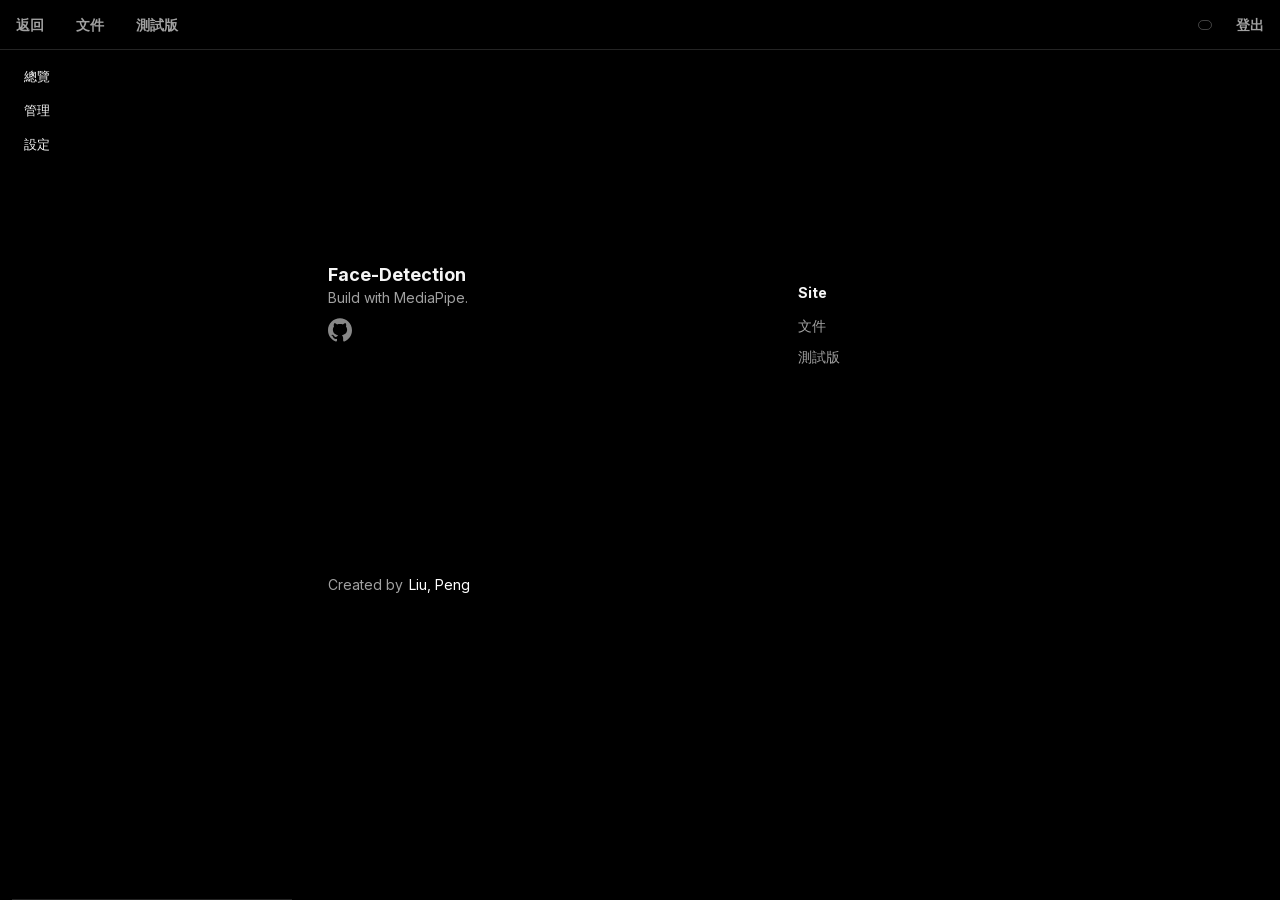
==== templates/dashboard.html @ b5e737dc "update" ====
<!doctype html>
<html lang="zh-TW">
  <head>
    <meta charset="UTF-8" />
    <meta name="viewport" content="width=device-width, initial-scale=1.0" />
    <title>後台</title>

    <link rel="stylesheet" href="/assets/css/global.css" />
    <link rel="stylesheet" href="/assets/css/dashboard.css" />

    <link
      rel="preload"
      href="/assets/font/InterVariable.woff2"
      as="font"
      type="font/woff2"
      crossorigin="anonymous"
    />
    <link
      rel="preload"
      href="/assets/font/Consolas.woff2"
      as="font"
      type="font/woff2"
      crossorigin="anonymous"
    />

    <script src="/assets/js/ds-table/table.js" defer></script>
    <script src="/assets/js/ui/dashboard-page-switch.js" defer></script>
    <script src="/assets/js/ui/manage-users.js" defer></script>
  </head>

  <body class="dashboard-loading">
    <nav class="app-nav">
      <div class="dash-nav-inner">
        <div class="nav-lft">
          <a class="nav-link-a user-select-none cursor-pointer" href="/index"
            >返回</a
          >
          <a
            class="nav-link-a user-select-none cursor-pointer"
            href="/docs?doc=intro"
            >文件</a
          >
          <a class="nav-link-a user-select-none cursor-pointer" href="/demo"
            >測試版</a
          >
        </div>
        <div class="nav-rgt">
          <span
            id="access-identity"
            class="access-identity user-select-none"
          ></span>
          <a
            id="btn-logout"
            class="nav-link-a cursor-pointer user-select-none"
            href="/logout"
          >
            登出
          </a>
        </div>
      </div>
    </nav>

    <main class="app">
      <div class="dash-content">
        <div class="dash-sidebar">
          <div class="dash-bookmark">
            <a
              href="/dashboard/overview"
              class="user-select-none active"
              dash-page="overview"
              >總覽</a
            >
            <a
              href="/dashboard/manage"
              class="user-select-none"
              dash-page="manage"
              >管理</a
            >
            <a
              href="/dashboard/settings"
              class="user-select-none"
              dash-page="settings"
              >設定</a
            >
          </div>
        </div>
        <div class="dash-rgt">
          <div class="dash-top">
            <section class="dash-main" dash-page="overview">
              <div class="dash-header">
                <h1 class="dash-title">後台</h1>
                <div class="hint">
                  *給彭：左邊管理可以加要管理的員工，每個員工都有事件紀錄。
                </div>
                <div class="hint">*給彭：記得程式碼不要加表情符號。</div>
                <div class="hint">
                  *測試版的校正功能會因為沒閉眼或闔嘴而得不到校正值。
                </div>
              </div>

              <div class="stat-cards">
                <div class="stat-card">
                  <div class="stat-label">視窗內警告次數</div>
                  <div class="stat-value" id="stat-window-count">—</div>
                  <div class="stat-sub" id="stat-window-threshold"></div>
                </div>
                <div class="stat-card" id="escalation-card">
                  <div class="stat-label">升級通報狀態</div>
                  <div class="stat-value" id="stat-escalated">—</div>
                  <div class="stat-sub" id="stat-escalated-sub"></div>
                </div>
                <div class="stat-card">
                  <div class="stat-label">顯示筆數</div>
                  <div class="stat-value" id="stat-total-db">—</div>
                  <div class="stat-sub">
                    最多保留 <span id="stat-max-records">1000</span> 筆
                  </div>
                </div>
                <div class="stat-card">
                  <div class="stat-label">資料保留天數</div>
                  <div class="stat-value" id="stat-retention">7 天</div>
                  <div class="stat-sub">超過自動刪除</div>
                </div>
              </div>

              <div class="action-bar">
                <button id="btn-reset" class="dash-btn dash-btn-warning">
                  重置警報
                </button>
              </div>

              <div id="action-msg" class="hidden"></div>

              <div class="table-panel">
                <div class="table-panel-header">
                  <span class="table-panel-title">近期警告事件</span>
                  <div class="limit-select-wrap">
                    <select
                      id="limit-select"
                      class="limit-select user-select-none"
                    >
                      <option value="25">顯示 25 筆</option>
                      <option value="50" selected>顯示 50 筆</option>
                    </select>
                    <svg
                      class="limit-chevron"
                      width="100%"
                      height="100%"
                      viewBox="0 0 24 24"
                      fill="none"
                      xmlns="http://www.w3.org/2000/svg"
                      aria-hidden="true"
                    >
                      <path
                        d="M18 15L12 9L6 15"
                        stroke="white"
                        stroke-width="2"
                        stroke-linecap="round"
                        stroke-linejoin="round"
                      />
                    </svg>
                  </div>
                </div>

                <div class="table-wrapper">
                  <table class="alert-table">
                    <thead>
                      <tr>
                        <th class="alert-time">時間</th>
                        <th class="alert-user-id">userID</th>
                        <th class="alert-reason">原因</th>
                        <th class="alert-score">疲勞分數</th>
                        <th class="alert-window-count">視窗計數</th>
                        <th class="alert-escalated">通報</th>
                      </tr>
                    </thead>
                    <tbody id="alert-tbody">
                      <tr>
                        <td colspan="6" class="table-empty">載入中…</td>
                      </tr>
                    </tbody>
                  </table>
                </div>
              </div>
            </section>
            <section class="dash-main" dash-page="manage" hidden>
              <div class="dash-header">
                <h1 class="dash-title">員工管理</h1>
              </div>

              <div class="manage-stat">
                <div class="manage-stat-i user-select-none">
                  <div class="manage-i-ico">
                    <svg
                      width="100%"
                      height="100%"
                      viewBox="0 0 24 24"
                      fill="none"
                      xmlns="http://www.w3.org/2000/svg"
                    >
                      <path
                        d="M22 21V19C22 17.1362 20.7252 15.5701 19 15.126M15.5 3.29076C16.9659 3.88415 18 5.32131 18 7C18 8.67869 16.9659 10.1159 15.5 10.7092M17 21C17 19.1362 17 18.2044 16.6955 17.4693C16.2895 16.4892 15.5108 15.7105 14.5307 15.3045C13.7956 15 12.8638 15 11 15H8C6.13623 15 5.20435 15 4.46927 15.3045C3.48915 15.7105 2.71046 16.4892 2.30448 17.4693C2 18.2044 2 19.1362 2 21M13.5 7C13.5 9.20914 11.7091 11 9.5 11C7.29086 11 5.5 9.20914 5.5 7C5.5 4.79086 7.29086 3 9.5 3C11.7091 3 13.5 4.79086 13.5 7Z"
                        stroke="#ffffff"
                        stroke-width="2"
                        stroke-linecap="round"
                        stroke-linejoin="round"
                      />
                    </svg>
                  </div>
                  <div class="manage-i-detail">
                    <span class="manage-i-key">員工總數</span>
                    <span class="manage-i-value" id="manage-total">0</span>
                  </div>
                </div>
                <div class="manage-stat-i user-select-none">
                  <div class="manage-i-ico">
                    <svg
                      xmlns="http://www.w3.org/2000/svg"
                      viewBox="0 0 24 24"
                      width="100%"
                      height="100%"
                      fill="none"
                      stroke="#ffffff"
                      stroke-width="2"
                      stroke-linecap="round"
                      stroke-linejoin="round"
                    >
                      <rect x="3" y="3" width="18" height="18" rx="4" ry="4" />
                      <path d="M7 14.5l3.5-3.5 3 3 3.5-4" />
                    </svg>
                  </div>
                  <div class="manage-i-detail">
                    <span class="manage-i-key">檢測中</span>
                    <span class="manage-i-value" id="manage-on-detec">0</span>
                  </div>
                </div>
                <div class="manage-stat-i user-select-none">
                  <div class="manage-i-ico">
                    <svg
                      xmlns="http://www.w3.org/2000/svg"
                      viewBox="0 0 24 24"
                      width="100%"
                      height="100%"
                      fill="none"
                      stroke="#ffffff"
                      stroke-width="2"
                      stroke-linecap="round"
                      stroke-linejoin="round"
                    >
                      <circle cx="12" cy="12" r="9" />
                      <line x1="10" y1="9.5" x2="10" y2="14.5" />
                      <line x1="14" y1="9.5" x2="14" y2="14.5" />
                    </svg>
                  </div>
                  <div class="manage-i-detail">
                    <span class="manage-i-key">未啟用</span>
                    <span class="manage-i-value" id="manage-not-detec">0</span>
                  </div>
                </div>
              </div>

              <div class="dash-manage-board">
                <div class="manage-board-header user-select-none">
                  <input
                    type="text"
                    id="search-user"
                    class="search-user"
                    placeholder="搜尋員工名稱或 ID"
                  />
                  <button
                    class="user-select-none cursor-pointer"
                    id="manage-add-employee"
                  >
                    <svg
                      width="100%"
                      height="100%"
                      viewBox="0 0 24 24"
                      fill="none"
                      xmlns="http://www.w3.org/2000/svg"
                    >
                      <path
                        d="M12 5V19M5 12H19"
                        stroke="#ffffff"
                        stroke-width="2"
                        stroke-linecap="round"
                        stroke-linejoin="round"
                      />
                    </svg>
                  </button>
                </div>
                <div class="manage-viewer" id="manage-viewer">
                  <div class="table-wrapper">
                    <table class="manage-user-table" id="manage-user-table">
                      <thead>
                        <tr>
                          <th class="manage-user-id">ID</th>
                          <th class="manage-username">帳號</th>
                          <th class="manage-display-name">姓名</th>
                          <th class="manage-role">身分</th>
                          <th class="manage-manager">主管</th>
                          <th class="manage-created-at">建立時間</th>
                          <th class="manage-actions">操作</th>
                        </tr>
                      </thead>
                      <tbody id="manage-user-tbody">
                        <tr>
                          <td colspan="7" class="table-empty">載入中...</td>
                        </tr>
                      </tbody>
                    </table>
                  </div>
                </div>
              </div>
            </section>
            <section class="dash-main" dash-page="settings" hidden>
              <div class="dash-header">
                <h1 class="dash-title">設定</h1>
              </div>

              <div class="settings-control-content">
                <div class="setting-h">
                  <label for="setting-profile">基本資料</label>
                  <div class="sec-setting" data-setting="profile">
                    <div class="sec-setting-lft">
                      <span>帳號資訊</span>
                    </div>
                    <div class="sec-setting-rgt"></div>
                  </div>
                </div>
                <div class="setting-h">
                  <label for="setting-api">串接</label>
                  <div class="sec-setting" data-setting="api">
                    <div class="sec-setting-lft">
                      <span>Line API</span>
                    </div>
                    <div class="sec-setting-rgt">
                      <button class="status-badge inactive">未連接</button>
                      <button class="edit-setting-btn cursor-pointer">
                        <svg
                          width="100%"
                          height="100%"
                          viewBox="0 0 24 24"
                          fill="none"
                          xmlns="http://www.w3.org/2000/svg"
                        >
                          <path
                            d="M2.5 21.4998L8.04927 19.3655C8.40421 19.229 8.58168 19.1607 8.74772 19.0716C8.8952 18.9924 9.0358 18.901 9.16804 18.7984C9.31692 18.6829 9.45137 18.5484 9.72028 18.2795L21 6.99982C22.1046 5.89525 22.1046 4.10438 21 2.99981C19.8955 1.89525 18.1046 1.89524 17 2.99981L5.72028 14.2795C5.45138 14.5484 5.31692 14.6829 5.20139 14.8318C5.09877 14.964 5.0074 15.1046 4.92823 15.2521C4.83911 15.4181 4.77085 15.5956 4.63433 15.9506L2.5 21.4998ZM2.5 21.4998L4.55812 16.1488C4.7054 15.7659 4.77903 15.5744 4.90534 15.4867C5.01572 15.4101 5.1523 15.3811 5.2843 15.4063C5.43533 15.4351 5.58038 15.5802 5.87048 15.8703L8.12957 18.1294C8.41967 18.4195 8.56472 18.5645 8.59356 18.7155C8.61877 18.8475 8.58979 18.9841 8.51314 19.0945C8.42545 19.2208 8.23399 19.2944 7.85107 19.4417L2.5 21.4998Z"
                            stroke="#ffffff"
                            stroke-width="2"
                            stroke-linecap="round"
                            stroke-linejoin="round"
                          />
                        </svg>
                      </button>
                    </div>
                  </div>
                </div>
                <div class="setting-h">
                  <label for="setting-api">通知</label>
                  <div class="sec-setting" data-setting="notify-web">
                    <div class="sec-setting-lft">
                      <span>網頁</span>
                    </div>
                    <div class="sec-setting-rgt">
                      <label class="setting-switch" data-setting="notify-web">
                        <input type="checkbox" id="notify-web-toggle" />
                        <span class="switch-slider"></span>
                      </label>
                    </div>
                  </div>
                  <div class="sec-setting" data-setting="notify-line">
                    <div class="sec-setting-lft">
                      <span>Line</span>
                    </div>
                    <div class="sec-setting-rgt">
                      <button class="status-badge inactive">未連接</button>
                    </div>
                  </div>
                </div>
              </div>
            </section>
          </div>

          <div class="dash-btm">
            <div class="app-footer user-select-none">
              <div class="footer-top">
                <div class="footer-brand">
                  <div class="footer-app-name">
                    <span>Face-Detection</span>
                    <p>Build with MediaPipe.</p>
                  </div>

                  <div class="github_repo_link">
                    <a
                      href="https://github.com/Graduation-Topic/face-detec-co-work/"
                      target="_blank"
                      rel="noopener noreferrer"
                      aria-label="GitHub Repository"
                    >
                      <svg
                        width="24"
                        height="24"
                        viewBox="0 0 98 96"
                        fill="none"
                        xmlns="http://www.w3.org/2000/svg"
                      >
                        <path
                          d="M41.4395 69.3848C28.8066 67.8535 19.9062 58.7617 19.9062 46.9902C19.9062 42.2051 21.6289 37.0371 24.5 33.5918C23.2559 30.4336 23.4473 23.7344 24.8828 20.959C28.7109 20.4805 33.8789 22.4902 36.9414 25.2656C40.5781 24.1172 44.4062 23.543 49.0957 23.543C53.7852 23.543 57.6133 24.1172 61.0586 25.1699C64.0254 22.4902 69.2891 20.4805 73.1172 20.959C74.457 23.543 74.6484 30.2422 73.4043 33.4961C76.4668 37.1328 78.0937 42.0137 78.0937 46.9902C78.0937 58.7617 69.1934 67.6621 56.3691 69.2891C59.623 71.3945 61.8242 75.9883 61.8242 81.252L61.8242 91.2051C61.8242 94.0762 64.2168 95.7031 67.0879 94.5547C84.4102 87.9512 98 70.6289 98 49.1914C98 22.1074 75.9883 6.69539e-07 48.9043 4.309e-07C21.8203 1.92261e-07 -1.9479e-07 22.1074 -4.3343e-07 49.1914C-6.20631e-07 70.4375 13.4941 88.0469 31.6777 94.6504C34.2617 95.6074 36.75 93.8848 36.75 91.3008L36.75 83.6445C35.4102 84.2188 33.6875 84.6016 32.1562 84.6016C25.8398 84.6016 22.1074 81.1563 19.4277 74.7441C18.375 72.1602 17.2266 70.6289 15.0254 70.3418C13.877 70.2461 13.4941 69.7676 13.4941 69.1934C13.4941 68.0449 15.4082 67.1836 17.3223 67.1836C20.0977 67.1836 22.4902 68.9063 24.9785 72.4473C26.8926 75.2227 28.9023 76.4668 31.2949 76.4668C33.6875 76.4668 35.2187 75.6055 37.4199 73.4043C39.0469 71.7773 40.291 70.3418 41.4395 69.3848Z"
                        />
                      </svg>
                    </a>
                  </div>
                </div>

                <div class="footer-site">
                  <span>Site</span>
                  <div class="footer-site-links">
                    <a href="/docs?doc=intro">文件</a>
                    <a href="/demo">測試版</a>
                  </div>
                </div>
              </div>
              <div class="footer-text">
                <p class="footer-created">Created by</p>
                <p class="footer-name">Liu, Peng</p>
              </div>
            </div>
          </div>
        </div>
      </div>
    </main>

    <div id="add-user-modal" class="dash-modal hidden">
      <div class="dash-modal-backdrop" id="modal-backdrop"></div>
      <div class="dash-modal-box">
        <div class="dash-modal-header">
          <h2 class="dash-modal-title">新增員工帳號</h2>
          <button
            type="button"
            id="btn-close-modal"
            class="btn-close-modal cursor-pointer"
            aria-label="關閉"
          >
            <svg
              viewBox="0 0 24 24"
              width="14"
              height="14"
              fill="none"
              xmlns="http://www.w3.org/2000/svg"
            >
              <path
                d="m20.28 4.78-1.06-1.06L12 10.94 4.78 3.72 3.72 4.78 10.94 12l-7.22 7.22 1.06 1.06L12 13.06l7.22 7.22 1.06-1.06L13.06 12l7.22-7.22Z"
                fill="#ffffff"
              />
            </svg>
          </button>
        </div>
        <form id="add-user-form" autocomplete="off">
          <div class="modal-form-group">
            <label for="inp-new-username">帳號*</label>
            <input
              type="text"
              id="inp-new-username"
              autocomplete="username"
              required
              placeholder="帳號"
            />
          </div>
          <div class="modal-form-group">
            <label for="inp-new-name">名稱*</label>
            <input type="text" id="inp-new-name" required placeholder="名稱" />
          </div>
          <div class="modal-form-group">
            <label for="inp-new-password">密碼*</label>
            <input
              type="password"
              id="inp-new-password"
              autocomplete="new-password"
              required
              placeholder="至少 4 位數"
            />
          </div>
          <div class="modal-form-group" id="group-new-role">
            <label for="select-new-role">身分*</label>
            <div class="modal-select-wrap">
              <select id="select-new-role">
                <option value="driver" selected>駕駛</option>
                <option value="admin">管理員</option>
              </select>
              <svg
                class="modal-select-chevron"
                width="100%"
                height="100%"
                viewBox="0 0 24 24"
                fill="none"
                xmlns="http://www.w3.org/2000/svg"
                aria-hidden="true"
              >
                <path
                  d="M18 15L12 9L6 15"
                  stroke="white"
                  stroke-width="2"
                  stroke-linecap="round"
                  stroke-linejoin="round"
                />
              </svg>
            </div>
          </div>
          <div class="modal-form-group" id="group-new-manager">
            <label for="select-new-manager">所屬主管</label>
            <div class="modal-select-wrap">
              <select id="select-new-manager">
                <option value="">無</option>
              </select>
              <svg
                class="modal-select-chevron"
                width="100%"
                height="100%"
                viewBox="0 0 24 24"
                fill="none"
                xmlns="http://www.w3.org/2000/svg"
                aria-hidden="true"
              >
                <path
                  d="M18 15L12 9L6 15"
                  stroke="white"
                  stroke-width="2"
                  stroke-linecap="round"
                  stroke-linejoin="round"
                />
              </svg>
            </div>
          </div>
          <div id="add-user-error" class="dash-msg dash-msg-error hidden"></div>
          <div class="dash-modal-footer">
            <button
              type="button"
              id="btn-cancel-modal"
              class="btn-modal-cancel cursor-pointer"
            >
              取消
            </button>
            <button
              type="submit"
              id="btn-submit-modal"
              class="btn-modal-submit cursor-pointer"
            >
              建立
            </button>
          </div>
        </form>
      </div>
    </div>
  </body>
</html>
---- assets/css/global.css ----
@font-face {
  font-family: "InterVariable";
  src: url("/assets/font/InterVariable.woff2") format("woff2");
  font-display: swap;
}

@font-face {
  font-family: "Consolas";
  src: url("/assets/font/Consolas.woff2") format("woff2");
  font-display: swap;
}

* {
  margin: 0;
  padding: 0;
  box-sizing: border-box;
}

:root {
  --nav-height: 50px;

  /* Fonts */
  --font-inter: "InterVariable";
  --font-mono: "Consolas";

  /* Surfaces */
  --color-bg: #000000;
  --color-surface: #121212;
  --color-surface-raised: #242424;
  --color-surface-hover: #1c1c1c;

  /* Borders */
  --color-border: rgba(255, 255, 255, 0.14);
  --color-border-hover: rgba(255, 255, 255, 0.25);
  --color-border-strong: #454545;
  --color-border-focus: #606060;

  /* Text */
  --color-text-primary: #f5f5f5;
  --color-text-secondary: #a1a1a1;
  --color-text-muted: #707070;

  /* Buttons */
  --color-button-bg: #303030;
  --color-button-bg-hover: #383838;
  --color-button-bg-hover-2: rgba(255, 255, 255, 0.2);
  --color-button-bg-active: #282828;

  /* Status */
  --color-accent: #007aff;
  --color-accent-hover: #1685ff;
  --color-danger: #ff4d4d;
  --color-warning: #ffb84d;
  --color-success: #4cd964;

  --color-overlay: rgba(0, 0, 0, 0.6);

  --button-border-radius-6px: 6px;
  --button-border-radius-9px: 9px;
}

/* =========================================
   Utilities
   ========================================= */

.hidden {
  display: none !important;
}

.user-select-none {
  user-select: none;
}

.hover-off {
  background-color: transparent;
}

.hover-accent {
  background-color: var(--color-accent);
}

.cursor-pointer {
  cursor: pointer;
}

/* [提示] 需要修改或備註 */
.hint {
  font-family: var(--font-mono);
  font-size: 12px;
  color: #d4c97a;
  opacity: 0.9;
}

body {
  display: flex;
  width: 100%;
  height: auto;
  justify-content: center;
  flex-direction: column;
  background-color: var(--color-bg);
  overflow-x: hidden;
}

.app {
  display: flex;
  width: 100%;
  height: auto;
  flex-direction: column;
  align-items: center;
  margin: 0 auto;
  padding-left: 12px;
}

.top-content {
  display: flex;
  width: 100%;
  max-width: 1200px;
  height: auto;
  justify-content: center;
  gap: 16px;
  margin-top: 16px;
}

.app-nav {
  display: flex;
  width: 100%;
  height: var(--nav-height);
  flex-shrink: 0;
  justify-content: space-between;
  align-items: center;
  position: sticky;
  top: 0;
  z-index: 999;
  background-color: #000;
  white-space: nowrap;
  backdrop-filter: blur(24px);
  border-bottom: 1px solid var(--color-border);
  gap: 24px;
  padding: 0 16px;
}

.app-nav-inner {
  display: flex;
  width: 100%;
  max-width: 1200px;
  height: 100%;
  margin: 0 auto;
}

.nav-lft {
  display: flex;
  flex: 1;
  justify-content: start;
  align-items: center;
  gap: 32px;
}

.nav-rgt {
  display: flex;
  flex: 1;
  justify-content: end;
  align-items: center;
  gap: 24px;
}

.nav-link-a {
  text-decoration: none;
  color: var(--color-text-secondary);
  font-family: var(--font-inter);
  line-height: 1;
  font-weight: bold;
  font-size: 14px;
  transition: color 0.25s ease;
}

.nav-link-a:hover {
  color: #fff;
}

.access-identity {
  display: flex;
  width: auto;
  height: auto;
  justify-content: center;
  align-items: center;
  text-align: center;
  padding: 4px 6px;
  font-family: var(--font-inter);
  font-size: 12px;
  color: var(--color-text-secondary);
  border: 1px solid var(--color-border-hover);
  border-radius: 999px;
  line-height: 1;
}

/* =========================================
   Footer
   ========================================= */

.app-footer {
  display: flex;
  width: 100%;
  max-width: 1200px;
  height: auto;
  flex-direction: column;
  justify-content: center;
  margin: 100px 0 24px;
  gap: 12px;
}

.footer-top {
  display: flex;
  width: 100%;
  height: 300px;
  flex-direction: row;
}

.footer-brand {
  flex: 1;
  display: flex;
  width: 50%;
  height: 100%;
  flex-direction: column;
  gap: 12px;
}

.footer-app-name {
  display: flex;
  width: auto;
  height: auto;
  justify-content: start;
  flex-direction: column;
  gap: 4px;
}

.footer-app-name span {
  display: flex;
  width: auto;
  height: auto;
  font-family: var(--font-inter);
  font-size: 18px;
  font-weight: bold;
  color: var(--color-text-primary);
}

.footer-app-name p {
  display: flex;
  width: auto;
  height: auto;
  font-family: var(--font-inter);
  font-size: 14px;
  color: var(--color-text-secondary);
}

.github_repo_link {
  display: flex;
  width: auto;
  height: auto;
  justify-content: start;
}

.github_repo_link a {
  display: inline-flex;
  align-items: center;
  justify-content: center;
  color: #888;
  transition: color 0.25s ease;
}

.github_repo_link a:hover {
  color: #fff;
}

.github_repo_link svg {
  width: 24px;
  height: 24px;
}

.github_repo_link svg path {
  fill: currentColor;
}

.footer-site {
  flex: 1;
  display: flex;
  width: 50%;
  height: 100%;
  flex-direction: column;
  gap: 16px;
  padding: 20px 0;
}

.footer-site span {
  display: flex;
  width: 100%;
  height: auto;
  font-family: var(--font-inter);
  font-weight: bold;
  font-size: 14px;
  color: var(--color-text-primary);
}

.footer-site-links {
  display: flex;
  width: 100%;
  height: auto;
  flex-direction: column;
  gap: 12px;
}

.footer-site-links a {
  width: auto;
  height: auto;
  font-family: var(--font-inter);
  font-size: 14px;
  color: var(--color-text-secondary);
  text-decoration: none;
  transition: color 0.25s ease;
}

.footer-site-links a:hover {
  color: #fff;
}

.footer-text {
  display: flex;
  width: 100%;
  height: auto;
  justify-content: start;
  flex-direction: row;
  gap: 6px;
}

.footer-text p {
  display: flex;
  width: auto;
  height: auto;
  gap: 8px;
  font-family: var(--font-inter);
  font-size: 14px;
}

.footer-created {
  color: var(--color-text-secondary);
}

.footer-name {
  color: #fff;
}

@media (max-width: 1200px) {
  .app {
    gap: 8px;
    padding: 0 12px;
  }

  .top-content {
    width: 100%;
    flex-direction: column;
    gap: 0;
  }
}

@media (max-width: 700px) {
  .app {
    display: flex;
    width: 100%;
    max-width: 100%;
    white-space: normal;
  }

  .top-content {
    display: flex;
    width: 100%;
    min-width: 0;
    flex-direction: column;
    gap: 0;
  }

  .footer-top {
    flex-direction: column;
  }
}
---- assets/css/dashboard.css ----
.dash-nav-inner {
  display: flex;
  width: 100%;
  height: 100%;
  gap: 48px;
  margin: 0 auto;
}

.dash-content {
  display: flex;
  width: 100%;
  height: calc(100vh - var(--nav-height));
  min-height: 0;
  flex-direction: row;
  gap: 24px;
  overflow: hidden;
}

.dash-top {
  display: flex;
  width: 100%;
  height: auto;
  flex-direction: row;
  padding-bottom: 90px;
}

.dash-btm {
  display: flex;
  width: 100%;
  height: auto;
  flex-direction: column;
  gap: 24px;
}

.dash-sidebar {
  display: flex;
  flex: 0 0 280px;
  width: 280px;
  height: 100vh;
  position: sticky;
  top: 0;
  padding: 12px 12px 12px 0;
  border-right: 1px solid var(--color-border);
  background-color: var(--color-bg);
  z-index: 1;
}

.dash-bookmark {
  display: flex;
  width: 100%;
  height: auto;
  flex-direction: column;
  gap: 4px;
  background-color: var(--color-bg);
}

.dash-bookmark a {
  display: flex;
  width: 100%;
  height: auto;
  padding: 6px 12px;
  text-decoration: none;
  font-family: var(--font-inter);
  font-size: 13px;
  color: var(--color-text-primary);
  border-radius: var(--button-border-radius-6px);
}

.dash-bookmark a:hover {
  background-color: var(--color-surface-hover);
}

.dash-bookmark a.active {
  background-color: var(--color-button-bg-hover);
}

.dash-rgt {
  display: flex;
  flex: 1 1 auto;
  width: 100%;
  height: 100%;
  flex-direction: column;
  overflow-y: auto;
  padding: 24px 12px 0 12px;
  scrollbar-color: #666 var(--color-bg);
}

.dash-rgt::-webkit-scrollbar-track {
  background-color: var(--color-bg);
}

.dash-rgt::-webkit-scrollbar-button {
  display: none;
}

.dash-rgt::-webkit-scrollbar-thumb {
  background-color: #666;
}

body.dashboard-loading .dash-content {
  visibility: visible;
}

body.dashboard-loading #access-identity {
  visibility: hidden;
}

body.dashboard-loading .stat-value,
body.dashboard-loading .stat-sub,
body.dashboard-loading #alert-tbody {
  color: transparent;
  background: #151515;
  background: linear-gradient(110deg, #151515 8%, #292929 18%, #151515 33%);
  background-size: 200% 100%;
  animation: dashboard-loading-shimmer 1.5s linear infinite;
}

body.dashboard-loading #alert-tbody {
  color: transparent;
  border-radius: 4px;
}

@keyframes dashboard-loading-shimmer {
  from {
    background-position: 200% 0;
  }
  to {
    background-position: -200% 0;
  }
}

.dash-main[hidden] {
  display: none !important;
}

.dash-main {
  display: flex;
  flex: 1 1 auto;
  min-width: 0;
  width: 100%;
  height: auto;
  flex-direction: column;
  gap: 48px;
  overflow: visible;
}

.dash-header {
  display: flex;
  flex-direction: column;
  gap: 6px;
  padding-top: 8px;
}

.dash-title {
  font-family: var(--font-inter);
  font-size: 20px;
  font-weight: bold;
  color: var(--color-text-primary);
  margin: 0;
}

.dash-subtitle {
  font-family: var(--font-inter);
  font-size: 14px;
  color: var(--color-text-secondary);
  margin: 0;
}

.dash-main[dash-page="settings"] {
  gap: 32px;
}

.stat-cards {
  display: grid;
  grid-template-columns: repeat(4, 1fr);
  gap: 1px;
  background-color: var(--color-surface);
  border: 1px solid var(--color-border);
  overflow: hidden;
}

/* Overview */
.stat-card {
  display: flex;
  flex-direction: column;
  gap: 8px;
  padding: 20px 22px;
  background-color: var(--color-bg);
  transition: background-color 0.2s ease;
}

.stat-card:hover {
  background-color: var(--color-surface);
}

.stat-card-escalated {
  background-color: rgba(255, 77, 77, 0.06) !important;
}

.stat-label {
  font-family: var(--font-inter);
  font-size: 12px;
  font-weight: bold;
  color: var(--color-text-muted);
  text-transform: uppercase;
  letter-spacing: 0.05em;
  user-select: none;
}

.stat-value {
  font-family: var(--font-inter);
  font-size: 28px;
  font-weight: bold;
  color: var(--color-text-primary);
  line-height: 1;
}

.stat-card-escalated .stat-value {
  color: var(--color-danger);
}

.stat-sub {
  font-family: var(--font-inter);
  font-size: 12px;
  color: var(--color-text-muted);
}

.action-bar {
  display: flex;
  gap: 8px;
  flex-wrap: wrap;
}

.dash-btn {
  display: flex;
  text-align: center;
  justify-content: center;
  align-items: center;
  gap: 6px;
  padding: 6px 12px;
  font-family: var(--font-inter);
  font-size: 13px;
  border: 1px solid var(--color-border);
  border-radius: var(--button-border-radius-6px);
  line-height: 1;
  cursor: pointer;
  transition:
    background-color 0.15s ease,
    opacity 0.15s ease;
  user-select: none;
}

.dash-btn:active {
  transform: scale(0.985);
}

.dash-btn-warning {
  background-color: rgba(255, 184, 77, 0.12);
  color: var(--color-warning);
  border-color: rgba(255, 184, 77, 0.3);
}

.dash-btn-warning:hover {
  background-color: rgba(255, 184, 77, 0.2);
}

.dash-msg {
  font-family: var(--font-inter);
  font-size: 13px;
  padding: 10px 14px;
  border-radius: var(--button-border-radius-6px);
  border: 1px solid;
}

.dash-msg-info {
  color: var(--color-accent);
  background-color: rgba(0, 122, 255, 0.08);
  border-color: rgba(0, 122, 255, 0.3);
}

.dash-msg-success {
  color: var(--color-success);
  background-color: rgba(76, 217, 100, 0.08);
  border-color: rgba(76, 217, 100, 0.3);
}

.dash-msg-error {
  color: var(--color-danger);
  background-color: rgba(255, 77, 77, 0.08);
  border-color: rgba(255, 77, 77, 0.3);
}

.table-panel {
  display: flex;
  flex-direction: column;
  border: 1px solid var(--color-border);
  overflow-x: auto;
}

.table-panel-header {
  display: flex;
  align-items: center;
  justify-content: space-between;
  padding: 8px;
  border-bottom: 1px solid var(--color-border);
  background-color: var(--color-surface);
}

.table-panel-title {
  font-family: var(--font-inter);
  font-size: 14px;
  font-weight: bold;
  padding-left: 7px;
  color: var(--color-text-primary);
  user-select: none;
}

.limit-select-wrap {
  position: relative;
  min-width: 108px;
}

.limit-select {
  appearance: none;
  width: 100%;
  min-height: 32px;
  padding: 6px 30px 6px 10px;
  background-color: var(--color-surface);
  color: var(--color-text-primary);
  border: 1px solid var(--color-border);
  font-family: var(--font-inter);
  font-size: 12px;
  font-weight: bold;
  cursor: pointer;
  outline: none;
  transition:
    border-color 0.15s ease,
    background-color 0.15s ease;
}

.limit-chevron {
  position: absolute;
  top: 50%;
  right: 8px;
  width: 16px;
  height: 16px;
  pointer-events: none;
  transform: translateY(-50%) rotate(180deg);
}

.limit-select:hover {
  background-color: var(--color-button-bg-hover);
}

.limit-select option {
  background-color: var(--color-bg);
  color: var(--color-text-primary);
}

.table-wrapper {
  overflow-x: auto;
}

.alert-table,
.manage-user-table {
  width: 100%;
  border-collapse: collapse;
}

.alert-table thead th,
.manage-user-table thead th {
  background-color: var(--color-surface);
  color: var(--color-text-muted);
  font-family: var(--font-inter);
  font-size: 11px;
  font-weight: bold;
  letter-spacing: 0.06em;
  padding: 10px 16px;
  text-align: left;
  border-bottom: 1px solid var(--color-border);
  user-select: none;
}

.alert-table tbody tr,
.manage-user-table tbody tr {
  border-bottom: 1px solid var(--color-border);
  transition: background-color 0.1s ease;
}

.alert-table tbody tr:last-child,
.manage-user-table tbody tr:last-child {
  border-bottom: none;
}

.alert-table tbody tr:hover,
.manage-user-table tbody tr:hover {
  background-color: var(--color-surface-hover);
}

.alert-table tbody td,
.manage-user-table tbody td {
  font-family: var(--font-inter);
  font-size: 13px;
  color: var(--color-text-primary);
  padding: 11px 16px;
  vertical-align: middle;
}

.alert-user-id {
  width: 150px;
  max-width: 150px;
  white-space: nowrap;
  overflow: hidden;
  text-overflow: ellipsis;
}

.manage-user-id {
  width: 320px;
  max-width: 320px;
  white-space: nowrap;
  overflow: hidden;
  text-overflow: ellipsis;
}

.manage-username {
  width: 150px;
  max-width: 150px;
  white-space: nowrap;
  overflow: hidden;
  text-overflow: ellipsis;
}

.table-empty {
  height: 100%;
  text-align: center;
  color: var(--color-text-muted) !important;
  padding: 48px !important;
  font-family: var(--font-inter);
  font-size: 14px;
}

.row-escalated {
  background-color: rgba(255, 77, 77, 0.04);
}

.cell-danger {
  color: var(--color-danger);
  font-weight: bold;
}

.cell-ok {
  color: var(--color-success);
}

/* Manage */
.manage-stat {
  display: flex;
  width: 100%;
  height: auto;
  gap: 12px;
}

.manage-stat-i {
  display: flex;
  max-width: 200px;
  width: 100%;
  height: auto;
  padding: 12px;
  flex-direction: column;
  align-items: center;
  gap: 16px;
  border: 1px solid var(--color-border-hover);
  border-radius: 16px;
  box-sizing: border-box;
}

.manage-i-ico {
  display: flex;
  width: 100%;
  height: auto;
  justify-content: flex-start;
  align-items: center;
  border-radius: 50%;
  box-sizing: border-box;
}

.manage-i-ico svg {
  display: block;
  width: 18px;
  height: 18px;
  flex: 0 0 18px;
}

.manage-i-detail {
  display: flex;
  width: 100%;
  height: auto;
  flex-direction: column;
  justify-content: start;
  align-items: flex-start;
  gap: 8px;
}

.manage-i-key {
  display: block;
  width: 100%;
  height: 100%;
  align-items: center;
  color: var(--color-text-secondary);
  font-family: var(--font-inter);
  font-size: 12px;
  line-height: 1;
}

.manage-i-value {
  display: block;
  width: 100%;
  height: 100%;
  align-items: center;
  color: var(--color-text-primary);
  font-family: var(--font-inter);
  font-size: 20px;
  font-weight: bold;
  line-height: 1;
  overflow-wrap: anywhere;
}

.dash-manage-board {
  display: flex;
  width: 100%;
  min-height: 600px;
  height: 100%;
  flex-direction: column;
  white-space: nowrap;
  overflow-x: auto;
  gap: 12px;
}

.manage-board-header {
  display: flex;
  width: 100%;
  height: 32px;
  justify-content: space-between;
  align-items: center;
  gap: 8px;
}

.manage-board-header input {
  display: flex;
  width: 100%;
  max-width: 400px;
  height: 100%;
  align-items: center;
  background-color: transparent;
  outline: none;
  border: 1px solid var(--color-border);
  border-radius: var(--button-border-radius-6px);
  padding: 4px 12px;
  font-family: var(--font-inter);
  font-size: 14px;
  color: var(--color-text-primary);
  line-height: 1;
  transition: border-color 0.25s ease;
}

.manage-board-header input:focus {
  border-color: var(--color-accent);
}

.manage-board-header button {
  display: flex;
  appearance: none;
  height: 26px;
  aspect-ratio: 1/1;
  justify-content: center;
  align-items: center;
  text-align: center;
  background-color: var(--color-bg);
  border: 1px solid var(--color-border);
  border-radius: var(--button-border-radius-6px);
  color: var(--color-text-primary);
  font-family: var(--font-inter);
  font-size: 12px;
  line-height: 1;
  transition: all 0.25s ease;
}

.manage-board-header button:hover {
  background-color: var(--color-surface-hover);
}

.manage-board-header button svg {
  width: 16px;
  aspect-ratio: 1/1;
}

.manage-viewer {
  display: flex;
  flex-direction: column;
  width: 100%;
  height: auto;
  border: 1px solid var(--color-border);
  border-radius: var(--button-border-radius-6px);
  background-color: var(--color-surface);
  overflow: hidden;
}

.manage-viewer .table-wrapper {
  height: 100%;
  width: 100%;
  overflow-x: auto;
}

/* Role Badges */
.role-badge {
  display: flex;
  width: auto;
  height: auto;
  align-items: center;
  font-family: var(--font-inter);
  font-size: 13px;
  line-height: 1;
  user-select: none;
}

.role-badge-developer {
  color: #ffd700;
}

.role-badge-admin {
  color: #3898ec;
}

.role-badge-driver {
  color: var(--color-success);
}

.btn-user-delete {
  display: flex;
  width: 24px;
  height: 24px;
  aspect-ratio: 1 / 1;
  justify-content: center;
  align-items: center;
  outline: none;
  border: 1px solid var(--color-danger);
  background-color: transparent;
  padding: 2px;
  border-radius: var(--button-border-radius-6px);
  transition: opacity 0.25s ease;
}

.btn-user-delete svg {
  width: 16px;
  aspect-ratio: 1/1;
}

/* Modal */
.dash-modal {
  position: fixed;
  inset: 0;
  z-index: 9999;
  display: flex;
  align-items: center;
  justify-content: center;
}

.dash-modal.hidden {
  display: none !important;
}

.dash-modal-backdrop {
  position: absolute;
  inset: 0;
  background: rgba(0, 0, 0, 0.7);
  backdrop-filter: blur(4px);
}

.dash-modal-box {
  position: relative;
  z-index: 1;
  width: 100%;
  max-width: 440px;
  background-color: var(--color-surface);
  border: 1px solid var(--color-border-hover);
  border-radius: 18px;
  padding: 16px 12px 12px;
  box-shadow: 0 16px 36px rgba(0, 0, 0, 0.6);
  user-select: none;
}
.dash-modal-header {
  display: flex;
  justify-content: space-between;
  align-items: center;
  margin-bottom: 20px;
  padding: 0 2px;
}

.dash-modal-title {
  font-size: 14px;
  font-weight: bold;
  color: var(--color-text-primary);
}

.btn-close-modal {
  position: absolute;
  top: 8px;
  right: 8px;
  z-index: 2;
  display: flex;
  width: auto;
  height: auto;
  aspect-ratio: 1/1;
  justify-content: center;
  align-items: center;
  text-align: center;
  border: none;
  padding: 6px;
  background-color: transparent;
  border-radius: var(--button-border-radius-6px);
  color: var(--color-text-secondary);
  line-height: 1;
  cursor: pointer;
  transition: all 0.25s ease;
}

.btn-close-modal:hover {
  background-color: var(--color-surface-hover);
  color: var(--color-text-primary);
}

.modal-form-group {
  display: flex;
  flex-direction: column;
  gap: 6px;
  margin-bottom: 16px;
  padding: 0 2px;
}

.modal-form-group.hidden {
  display: none !important;
}

.modal-form-group label {
  font-size: 13px;
  color: var(--color-text-secondary);
  font-weight: 500;
}

.modal-form-group input {
  width: 100%;
  height: auto;
  background-color: var(--color-bg);
  border: 1px solid var(--color-border);
  border-radius: 6px;
  padding: 8px 12px;
  color: var(--color-text-primary);
  font-size: 13px;
  outline: none;
  transition: border-color 0.25s ease;
}

.modal-form-group input:focus {
  border-color: var(--color-accent);
}

.modal-form-group select {
  width: 100%;
  height: auto;
  appearance: none;
  background-color: var(--color-bg);
  border: 1px solid var(--color-border);
  border-radius: 6px;
  padding: 8px 12px;
  color: var(--color-text-primary);
  font-size: 13px;
  outline: none;
  transition: border-color 0.25s ease;
}

.modal-select-wrap {
  position: relative;
}

.modal-select-chevron {
  position: absolute;
  top: 50%;
  right: 8px;
  width: 16px;
  height: 16px;
  pointer-events: none;
  transform: translateY(-50%) rotate(180deg);
}

.modal-form-group select:focus {
  border-color: var(--color-accent);
}

.dash-modal-footer {
  display: flex;
  justify-content: flex-end;
  gap: 12px;
  margin-top: 24px;
}

.btn-modal-cancel {
  outline: none;
  border: none;
  padding: 0 12px;
  font-size: 12px;
  background: transparent;
  color: var(--color-text-secondary);
  border-radius: var(--button-border-radius-6px);
  transition: color 0.25s ease;
}

.btn-modal-cancel:hover {
  color: var(--color-text-primary);
}

.btn-modal-submit {
  display: flex;
  width: 48px;
  height: 24px;
  justify-content: center;
  align-items: center;
  text-align: center;
  outline: none;
  border: none;
  padding: 0 12px;
  font-size: 12px;
  background-color: var(--color-accent);
  line-height: 1;
  color: #ffffff;
  border-radius: var(--button-border-radius-6px);
  transition: opacity 0.25s ease;
}

.btn-modal-submit:hover {
  opacity: 0.9;
}

/* Settings */
.settings-control-content {
  display: flex;
  width: 100%;
  min-width: 0;
  min-height: 500px;
  height: 100%;
  flex-direction: column;
  gap: 28px;
}

.setting-h {
  display: flex;
  width: 100%;
  height: auto;
  flex-direction: column;
}

.setting-h > label {
  font-family: var(--font-inter);
  font-size: 14px;
  color: var(--color-text-secondary);
  line-height: 1;
  margin-bottom: 12px;
}

.sec-setting {
  display: flex;
  width: 100%;
  min-width: 0;
  height: 52px;
  justify-content: space-between;
  align-items: center;
  padding: 10px 0;
  flex-wrap: nowrap;
  gap: 12px;
  border-bottom: 1px solid var(--color-border);
}

.sec-setting:last-child {
  border-bottom: none;
}

.sec-setting-lft {
  display: flex;
  flex: 1;
  min-width: 0;
  height: 100%;
  justify-content: start;
  align-items: center;
  overflow: hidden;
}

.sec-setting span {
  display: flex;
  width: 100%;
  height: 100%;
  align-items: center;
  font-family: var(--font-inter);
  font-size: 14px;
  color: var(--color-text-primary);
  line-height: 1;
  overflow: hidden;
  text-overflow: ellipsis;
  white-space: nowrap;
}

.sec-setting-rgt {
  display: flex;
  flex: 0 0 auto;
  min-width: 0;
  height: 100%;
  justify-content: end;
  align-items: center;
  gap: 12px;
}

/* 編輯按鈕 */
.edit-setting-btn {
  display: flex;
  justify-content: center;
  align-items: center;
  outline: none;
  border: 1px solid var(--color-border);
  background-color: transparent;
  padding: 6px;
  border-radius: var(--button-border-radius-6px);
  transition: all 0.25s ease;
}

.edit-setting-btn:hover {
  background-color: var(--color-surface-hover);
}

.edit-setting-btn svg {
  width: 14px;
  aspect-ratio: 1/1;
}

/* 連接/未連接圖示 */
.status-badge {
  display: flex;
  justify-content: center;
  align-items: center;
  padding: 3px 6px;
  border-radius: 999px;
  font-family: var(--font-inter);
  background-color: transparent;
  font-size: 12px;
  line-height: 1;
  white-space: nowrap;
  user-select: none;
}

.status-badge.inactive {
  color: var(--color-danger);
  border: 1px solid var(--color-danger);
}

.status-badge.active {
  color: var(--color-success);
  border: 1px solid var(--color-success);
}

/* 切換控制 */
.setting-switch {
  position: relative;
  display: inline-block;
  width: 32px;
  height: 18px;
  flex-shrink: 0;
}

.setting-switch input {
  opacity: 0;
  width: 0;
  height: 0;
}

.setting-switch .switch-slider {
  position: absolute;
  cursor: pointer;
  inset: 0;
  box-sizing: border-box;
  background-color: transparent;
  border: 2px solid #8e8e93;
  border-radius: 999px;
  transition: border-color 0.1s ease;
}

.setting-switch .switch-slider::before {
  content: "";
  position: absolute;
  width: 11px;
  height: 11px;
  left: 2px;
  top: 50%;
  background-color: #8e8e93;
  border-radius: 50%;
  transform: translateY(-50%);
  transition:
    transform 0.1s ease,
    background-color 0.1s ease;
}

.setting-switch input:checked + .switch-slider {
  border-color: #fff;
}

.setting-switch input:checked + .switch-slider::before {
  background-color: #fff;
  transform: translate(13px, -50%);
}

@media (max-width: 1304px) {
  .dash-content {
    width: 100%;
  }

  .dash-sidebar {
    width: 100%;
    height: auto;
    padding: 12px 0;
    border-right: none;
    border-bottom: 1px solid var(--color-border);
  }

  .dash-bookmark {
    height: auto;
  }

  .stat-cards {
    grid-template-columns: repeat(2, 1fr);
  }
}

@media (min-width: 801px) and (max-width: 1304px) {
  .table-wrapper {
    overflow-x: auto;
  }

  .alert-table,
  .manage-user-table {
    min-width: 900px;
  }
}

@media (max-width: 800px) {
  .dash-content {
    width: 100%;
    flex-direction: column;
    height: auto;
    min-height: calc(100vh - var(--nav-height));
    gap: 24px;
    overflow: visible;
  }

  .dash-sidebar {
    flex: 0 0 auto;
  }

  .dash-top {
    flex-direction: column;
    gap: 24px;
  }

  .dash-rgt {
    width: 100%;
    flex: 0 1 auto;
    height: auto;
    min-height: 0;
    min-width: 0;
    overflow-y: visible;
    padding: 0;
  }

  .dash-title {
    font-size: 20px;
  }

  .stat-cards {
    grid-template-columns: repeat(2, 1fr);
  }

  .table-panel-header {
    align-items: stretch;
    flex-direction: column;
    gap: 10px;
  }

  .limit-select-wrap {
    max-width: 108px;
  }

  .limit-select-wrap {
    width: 100%;
  }
}

@media (max-width: 440px) {
  .stat-cards {
    grid-template-columns: repeat(1, 1fr);
  }

  .manage-stat {
    flex-direction: column;
  }

  .manage-stat-i {
    max-width: 100%;
    height: 48px;
    flex-direction: row;
  }

  .manage-i-ico {
    width: auto;
  }

  .manage-i-detail {
    flex: 1;
    width: auto;
    flex-direction: row;
    align-items: center;
    justify-content: space-between;
  }

  .manage-i-key,
  .manage-i-value {
    width: auto;
    height: auto;
    display: flex;
    align-items: center;
  }
}
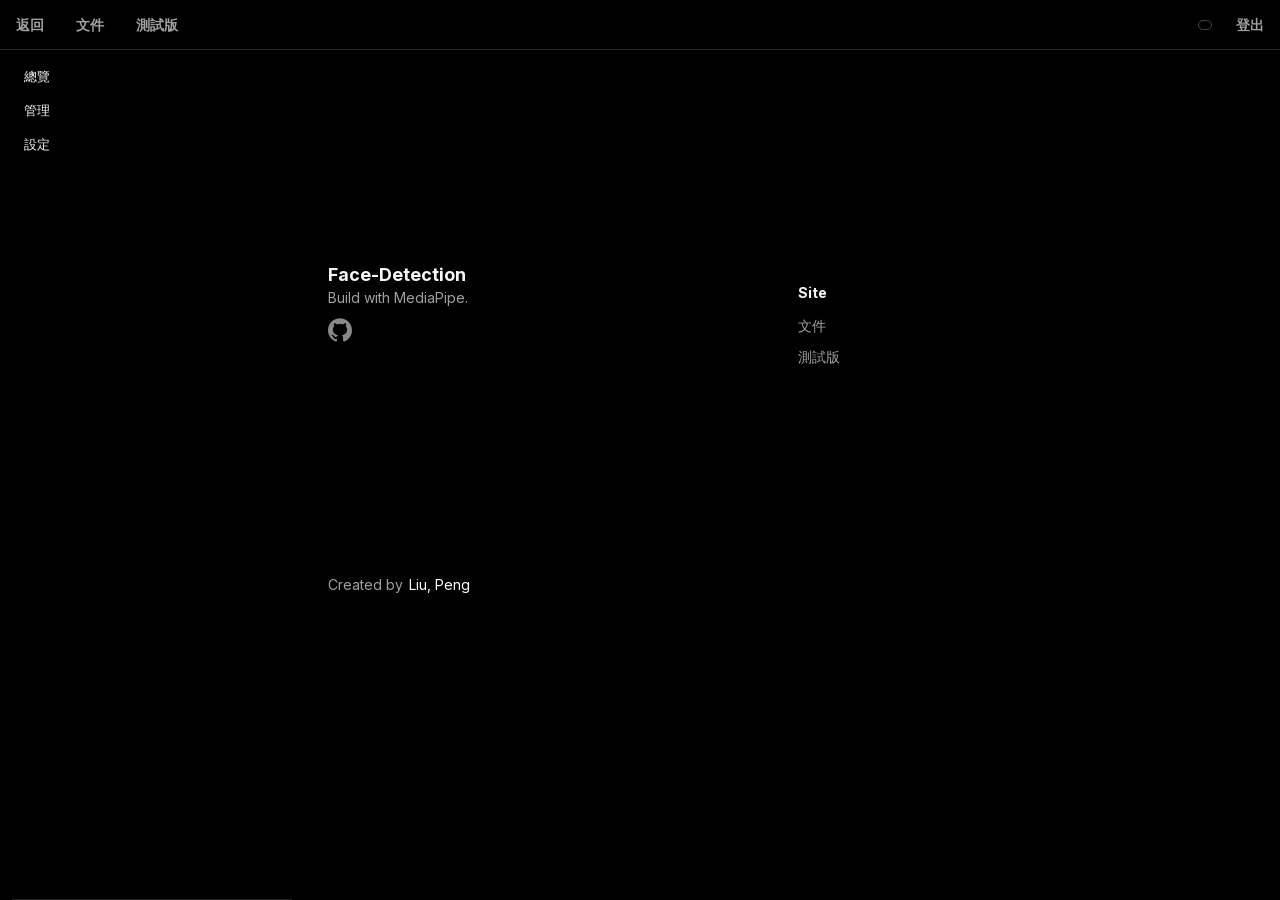
==== commit 32f44cf9: "fix ui and web session" ====
--- a/templates/dashboard.html
+++ b/templates/dashboard.html
@@ -24,6 +24,7 @@
     />
 
     <script src="/assets/js/ds-table/table.js" defer></script>
+    <script src="/assets/js/ui/session-browser.js"></script>
     <script src="/assets/js/ui/dashboard-page-switch.js" defer></script>
     <script src="/assets/js/ui/manage-users.js" defer></script>
   </head>
--- a/assets/css/dashboard.css
+++ b/assets/css/dashboard.css
@@ -1036,7 +1036,7 @@
   }
 }
 
-@media (min-width: 801px) and (max-width: 1304px) {
+@media (max-width: 1300px) {
   .table-wrapper {
     overflow-x: auto;
   }
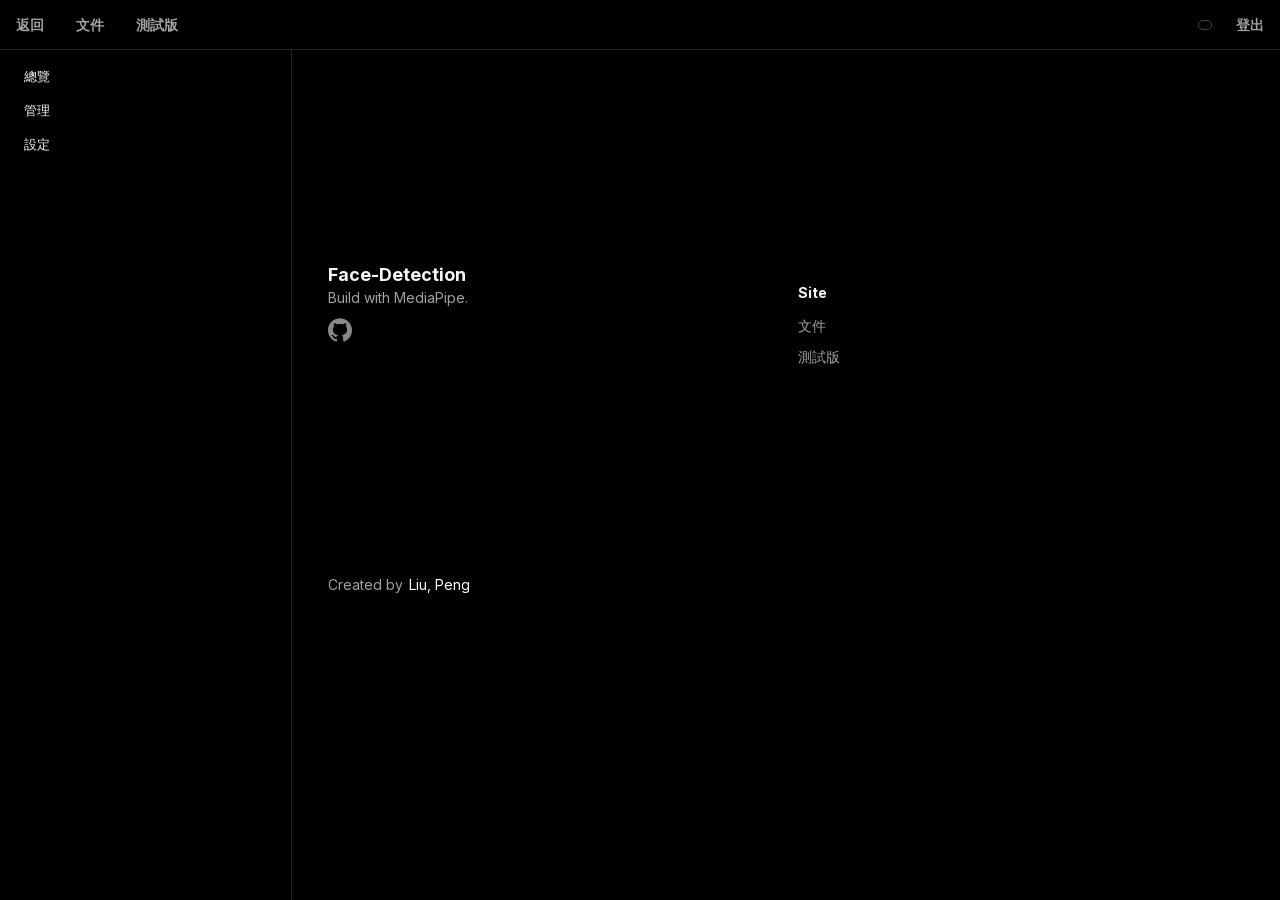
==== commit 994db251: "新增 LINE Messaging API 多帳號綁定推播功能與總管理員編輯全部帳號資料功能" ====
--- a/templates/dashboard.html
+++ b/templates/dashboard.html
@@ -24,9 +24,9 @@
     />
 
     <script src="/assets/js/ds-table/table.js" defer></script>
-    <script src="/assets/js/ui/session-browser.js"></script>
     <script src="/assets/js/ui/dashboard-page-switch.js" defer></script>
     <script src="/assets/js/ui/manage-users.js" defer></script>
+    <script src="/assets/js/ui/dashboard-settings.js" defer></script>
   </head>
 
   <body class="dashboard-loading">
@@ -126,7 +126,7 @@
 
               <div class="action-bar">
                 <button id="btn-reset" class="dash-btn dash-btn-warning">
-                  重置警報
+                  重置警報視窗
                 </button>
               </div>
 
@@ -167,12 +167,12 @@
                   <table class="alert-table">
                     <thead>
                       <tr>
-                        <th class="alert-time">時間</th>
-                        <th class="alert-user-id">userID</th>
-                        <th class="alert-reason">原因</th>
-                        <th class="alert-score">疲勞分數</th>
-                        <th class="alert-window-count">視窗計數</th>
-                        <th class="alert-escalated">通報</th>
+                        <th>時間</th>
+                        <th>userID</th>
+                        <th>原因</th>
+                        <th>疲勞分數</th>
+                        <th>視窗計數</th>
+                        <th>通報</th>
                       </tr>
                     </thead>
                     <tbody id="alert-tbody">
@@ -261,7 +261,7 @@
               </div>
 
               <div class="dash-manage-board">
-                <div class="manage-board-header user-select-none">
+                <div class="manage-board-header">
                   <input
                     type="text"
                     id="search-user"
@@ -291,21 +291,22 @@
                 </div>
                 <div class="manage-viewer" id="manage-viewer">
                   <div class="table-wrapper">
-                    <table class="manage-user-table" id="manage-user-table">
+                    <table class="alert-table" id="manage-user-table">
                       <thead>
                         <tr>
-                          <th class="manage-user-id">ID</th>
-                          <th class="manage-username">帳號</th>
-                          <th class="manage-display-name">姓名</th>
-                          <th class="manage-role">身分</th>
-                          <th class="manage-manager">主管</th>
-                          <th class="manage-created-at">建立時間</th>
-                          <th class="manage-actions">操作</th>
+                          <th>ID</th>
+                          <th>帳號</th>
+                          <th>姓名</th>
+                          <th>身分角色</th>
+                          <th>所屬主管</th>
+                          <th>LINE 狀態</th>
+                          <th>建立時間</th>
+                          <th>操作</th>
                         </tr>
                       </thead>
                       <tbody id="manage-user-tbody">
                         <tr>
-                          <td colspan="7" class="table-empty">載入中...</td>
+                          <td colspan="8" class="table-empty">載入中...</td>
                         </tr>
                       </tbody>
                     </table>
@@ -325,18 +326,20 @@
                     <div class="sec-setting-lft">
                       <span>帳號資訊</span>
                     </div>
-                    <div class="sec-setting-rgt"></div>
+                    <div class="sec-setting-rgt">
+                      <span id="settings-user-info" style="font-size:13px; color:var(--color-text-secondary);">載入中…</span>
+                    </div>
                   </div>
                 </div>
                 <div class="setting-h">
                   <label for="setting-api">串接</label>
                   <div class="sec-setting" data-setting="api">
                     <div class="sec-setting-lft">
-                      <span>Line API</span>
-                    </div>
-                    <div class="sec-setting-rgt">
-                      <button class="status-badge inactive">未連接</button>
-                      <button class="edit-setting-btn cursor-pointer">
+                      <span>Line Messaging API</span>
+                    </div>
+                    <div class="sec-setting-rgt" style="display:flex; align-items:center; gap:8px;">
+                      <button id="line-api-status-badge" class="status-badge inactive cursor-pointer" title="點擊設定 LINE">未連接</button>
+                      <button id="btn-open-line-modal" class="edit-setting-btn cursor-pointer" title="編輯 LINE 設定">
                         <svg
                           width="100%"
                           height="100%"
@@ -371,10 +374,13 @@
                   </div>
                   <div class="sec-setting" data-setting="notify-line">
                     <div class="sec-setting-lft">
-                      <span>Line</span>
+                      <span>Line 推播通知</span>
                     </div>
                     <div class="sec-setting-rgt">
-                      <button class="status-badge inactive">未連接</button>
+                      <label class="setting-switch" data-setting="notify-line">
+                        <input type="checkbox" id="line-notify-toggle" />
+                        <span class="switch-slider"></span>
+                      </label>
                     </div>
                   </div>
                 </div>
@@ -431,123 +437,161 @@
       </div>
     </main>
 
+    <!-- 新增員工彈窗 Modal (模式 A: 後台管理員開通) -->
     <div id="add-user-modal" class="dash-modal hidden">
       <div class="dash-modal-backdrop" id="modal-backdrop"></div>
       <div class="dash-modal-box">
         <div class="dash-modal-header">
           <h2 class="dash-modal-title">新增員工帳號</h2>
-          <button
-            type="button"
-            id="btn-close-modal"
-            class="btn-close-modal cursor-pointer"
-            aria-label="關閉"
-          >
-            <svg
-              viewBox="0 0 24 24"
-              width="14"
-              height="14"
-              fill="none"
-              xmlns="http://www.w3.org/2000/svg"
-            >
-              <path
-                d="m20.28 4.78-1.06-1.06L12 10.94 4.78 3.72 3.72 4.78 10.94 12l-7.22 7.22 1.06 1.06L12 13.06l7.22 7.22 1.06-1.06L13.06 12l7.22-7.22Z"
-                fill="#ffffff"
-              />
-            </svg>
-          </button>
+          <button type="button" id="btn-close-modal" class="btn-close-modal cursor-pointer" aria-label="關閉">&times;</button>
         </div>
         <form id="add-user-form" autocomplete="off">
           <div class="modal-form-group">
-            <label for="inp-new-username">帳號*</label>
-            <input
-              type="text"
-              id="inp-new-username"
-              autocomplete="username"
-              required
-              placeholder="帳號"
-            />
-          </div>
-          <div class="modal-form-group">
-            <label for="inp-new-name">名稱*</label>
-            <input type="text" id="inp-new-name" required placeholder="名稱" />
-          </div>
-          <div class="modal-form-group">
-            <label for="inp-new-password">密碼*</label>
-            <input
-              type="password"
-              id="inp-new-password"
-              autocomplete="new-password"
-              required
-              placeholder="至少 4 位數"
-            />
+            <label for="inp-new-username">登入帳號 *</label>
+            <input type="text" id="inp-new-username" required placeholder="例如：driver01" />
+          </div>
+          <div class="modal-form-group">
+            <label for="inp-new-name">員工姓名 / 顯示名稱 *</label>
+            <input type="text" id="inp-new-name" required placeholder="例如：王小明" />
+          </div>
+          <div class="modal-form-group">
+            <label for="inp-new-password">初始密碼 *</label>
+            <input type="password" id="inp-new-password" required placeholder="至少 4 位數" />
           </div>
           <div class="modal-form-group" id="group-new-role">
-            <label for="select-new-role">身分*</label>
-            <div class="modal-select-wrap">
-              <select id="select-new-role">
-                <option value="driver" selected>駕駛</option>
-                <option value="admin">管理員</option>
-              </select>
-              <svg
-                class="modal-select-chevron"
-                width="100%"
-                height="100%"
-                viewBox="0 0 24 24"
-                fill="none"
-                xmlns="http://www.w3.org/2000/svg"
-                aria-hidden="true"
-              >
-                <path
-                  d="M18 15L12 9L6 15"
-                  stroke="white"
-                  stroke-width="2"
-                  stroke-linecap="round"
-                  stroke-linejoin="round"
-                />
-              </svg>
-            </div>
+            <label for="select-new-role">角色身分 *</label>
+            <select id="select-new-role">
+              <option value="driver" selected>🚗 駕駛員</option>
+              <option value="admin">👔 車隊管理員</option>
+            </select>
           </div>
           <div class="modal-form-group" id="group-new-manager">
-            <label for="select-new-manager">所屬主管</label>
-            <div class="modal-select-wrap">
-              <select id="select-new-manager">
-                <option value="">無</option>
-              </select>
-              <svg
-                class="modal-select-chevron"
-                width="100%"
-                height="100%"
-                viewBox="0 0 24 24"
-                fill="none"
-                xmlns="http://www.w3.org/2000/svg"
-                aria-hidden="true"
-              >
-                <path
-                  d="M18 15L12 9L6 15"
-                  stroke="white"
-                  stroke-width="2"
-                  stroke-linecap="round"
-                  stroke-linejoin="round"
-                />
-              </svg>
-            </div>
+            <label for="select-new-manager">指派所屬主管</label>
+            <select id="select-new-manager">
+              <option value="">(無 / 直屬總管理員)</option>
+            </select>
           </div>
           <div id="add-user-error" class="dash-msg dash-msg-error hidden"></div>
           <div class="dash-modal-footer">
-            <button
-              type="button"
-              id="btn-cancel-modal"
-              class="btn-modal-cancel cursor-pointer"
-            >
-              取消
+            <button type="button" id="btn-cancel-modal" class="btn-modal-cancel cursor-pointer">取消</button>
+            <button type="submit" id="btn-submit-modal" class="btn-modal-submit cursor-pointer">確認建立</button>
+          </div>
+        </form>
+      </div>
+    </div>
+
+    <!-- 編輯員工/帳號彈窗 Modal (總管理員修改全部帳號資料 / 主管修改司機) -->
+    <div id="edit-user-modal" class="dash-modal hidden">
+      <div class="dash-modal-backdrop" id="edit-modal-backdrop"></div>
+      <div class="dash-modal-box">
+        <div class="dash-modal-header">
+          <h2 class="dash-modal-title">編輯帳號資料</h2>
+          <button type="button" id="btn-close-edit-modal" class="btn-close-modal cursor-pointer" aria-label="關閉">&times;</button>
+        </div>
+        <form id="edit-user-form" autocomplete="off">
+          <input type="hidden" id="inp-edit-user-id" />
+          <div class="modal-form-group">
+            <label for="inp-edit-username">登入帳號 (唯讀)</label>
+            <input type="text" id="inp-edit-username" readonly disabled style="opacity: 0.6; cursor: not-allowed;" />
+          </div>
+          <div class="modal-form-group">
+            <label for="inp-edit-name">員工姓名 / 顯示名稱 *</label>
+            <input type="text" id="inp-edit-name" required placeholder="例如：王小明" />
+          </div>
+          <div class="modal-form-group">
+            <label for="inp-edit-password">重設密碼 (留空表示不變更)</label>
+            <input type="password" id="inp-edit-password" placeholder="若需更換請輸入至少 4 位數密碼" />
+          </div>
+          <div class="modal-form-group" id="group-edit-role">
+            <label for="select-edit-role">角色身分 *</label>
+            <select id="select-edit-role">
+              <option value="driver">🚗 駕駛員</option>
+              <option value="admin">👔 車隊管理員</option>
+              <option value="super_admin">👑 總管理員</option>
+            </select>
+          </div>
+          <div class="modal-form-group" id="group-edit-manager">
+            <label for="select-edit-manager">指派所屬主管</label>
+            <select id="select-edit-manager">
+              <option value="">(無 / 直屬總管理員)</option>
+            </select>
+          </div>
+          <div class="modal-form-group" id="group-edit-active">
+            <label for="select-edit-active">帳號啟用狀態</label>
+            <select id="select-edit-active">
+              <option value="true">✅ 正常啟用</option>
+              <option value="false">⛔ 停用帳號</option>
+            </select>
+          </div>
+          <div class="modal-form-group">
+            <label for="inp-edit-line-id">LINE User ID / Group ID (選填)</label>
+            <input type="text" id="inp-edit-line-id" placeholder="例如：U1234567890abcdef..." />
+          </div>
+          <div class="modal-form-group" id="group-edit-line-token">
+            <label for="inp-edit-line-token">專屬 Channel Access Token (選填)</label>
+            <input type="password" id="inp-edit-line-token" placeholder="留空不更動，輸入空格可清空" />
+            <small id="edit-token-hint" style="color:var(--color-text-secondary);font-size:11px;margin-top:2px;"></small>
+          </div>
+          <div class="modal-form-group" style="flex-direction:row; align-items:center; justify-content:space-between; margin-top:8px;">
+            <label for="chk-edit-line-enabled" style="margin:0; cursor:pointer;">接收疲勞通報推播</label>
+            <input type="checkbox" id="chk-edit-line-enabled" style="width:20px; height:20px; cursor:pointer;" />
+          </div>
+          <div class="modal-form-group" id="group-edit-line-all" style="flex-direction:row; align-items:center; justify-content:space-between; margin-top:4px;">
+            <label for="chk-edit-line-all" style="margin:0; cursor:pointer;">接收所有車隊通報 (全域總覽)</label>
+            <input type="checkbox" id="chk-edit-line-all" style="width:20px; height:20px; cursor:pointer;" />
+          </div>
+          <div id="edit-user-error" class="dash-msg dash-msg-error hidden"></div>
+          <div class="dash-modal-footer">
+            <button type="button" id="btn-cancel-edit-modal" class="btn-modal-cancel cursor-pointer">取消</button>
+            <button type="submit" id="btn-submit-edit-modal" class="btn-modal-submit cursor-pointer">儲存修改</button>
+          </div>
+        </form>
+      </div>
+    </div>
+
+    <!-- 個人 LINE 串接設定彈窗 Modal -->
+    <div id="line-settings-modal" class="dash-modal hidden">
+      <div class="dash-modal-backdrop" id="line-modal-backdrop"></div>
+      <div class="dash-modal-box" style="max-width: 480px;">
+        <div class="dash-modal-header">
+          <h2 class="dash-modal-title">LINE Messaging API 設定</h2>
+          <button type="button" id="btn-close-line-modal" class="btn-close-modal cursor-pointer" aria-label="關閉">&times;</button>
+        </div>
+        <form id="line-settings-form" autocomplete="off">
+          <div class="modal-form-group">
+            <label for="inp-my-line-id">LINE User ID / Group ID *</label>
+            <input type="text" id="inp-my-line-id" placeholder="例如：U1234567890abcdef..." />
+            <small style="color:var(--color-text-secondary);font-size:12px;margin-top:2px;">
+              可在 LINE Developers 後台、或透過專屬查詢 Bot 取得您的 User ID (U 開頭共 33 字元)。
+            </small>
+          </div>
+          <div class="modal-form-group">
+            <label for="inp-my-line-token">專屬 Channel Access Token (選填)</label>
+            <input type="password" id="inp-my-line-token" placeholder="留空則使用系統預設 Token" />
+            <small id="token-status-hint" style="color:var(--color-text-secondary);font-size:12px;margin-top:2px;"></small>
+          </div>
+          <div class="modal-form-group" style="flex-direction:row; align-items:center; justify-content:space-between; margin-top:10px;">
+            <label for="chk-my-line-enabled" style="margin:0; cursor:pointer;">接收疲勞通報推播</label>
+            <input type="checkbox" id="chk-my-line-enabled" style="width:20px; height:20px; cursor:pointer;" />
+          </div>
+          <div class="modal-form-group hidden" id="group-my-line-all" style="flex-direction:row; align-items:center; justify-content:space-between; margin-top:6px;">
+            <label for="chk-my-line-all" style="margin:0; cursor:pointer;">接收所有車隊通報 (全域總覽)</label>
+            <input type="checkbox" id="chk-my-line-all" style="width:20px; height:20px; cursor:pointer;" />
+          </div>
+
+          <div style="display:flex; justify-content:space-between; align-items:center; margin-top:16px; padding-top:14px; border-top:1px solid var(--color-border);">
+            <button type="button" id="btn-test-line-push" class="dash-btn cursor-pointer" style="font-size:12px; padding:6px 12px; background:rgba(52,199,89,0.15); color:#34c759; border:1px solid rgba(52,199,89,0.3);">
+              發送測試訊息
             </button>
-            <button
-              type="submit"
-              id="btn-submit-modal"
-              class="btn-modal-submit cursor-pointer"
-            >
-              建立
-            </button>
+            <span id="line-test-feedback" style="font-size:12px; color:var(--color-text-secondary); flex:1; margin-left:10px; text-align:right;"></span>
+          </div>
+
+          <div id="line-settings-error" class="dash-msg dash-msg-error hidden" style="margin-top:12px;"></div>
+          <div id="line-settings-success" class="dash-msg dash-msg-success hidden" style="margin-top:12px;"></div>
+
+          <div class="dash-modal-footer">
+            <button type="button" id="btn-cancel-line-modal" class="btn-modal-cancel cursor-pointer">取消</button>
+            <button type="submit" id="btn-submit-line-modal" class="btn-modal-submit cursor-pointer">儲存設定</button>
           </div>
         </form>
       </div>
--- a/assets/css/dashboard.css
+++ b/assets/css/dashboard.css
@@ -1,5 +1,6 @@
 .dash-nav-inner {
   display: flex;
+  max-width: 1304px;
   width: 100%;
   height: 100%;
   gap: 48px;
@@ -8,7 +9,7 @@
 
 .dash-content {
   display: flex;
-  width: 100%;
+  width: 1304px;
   height: calc(100vh - var(--nav-height));
   min-height: 0;
   flex-direction: row;
@@ -34,9 +35,10 @@
 
 .dash-sidebar {
   display: flex;
-  flex: 0 0 280px;
+  flex: 0 0 auto;
   width: 280px;
-  height: 100vh;
+  height: 100%;
+  min-height: 0;
   position: sticky;
   top: 0;
   padding: 12px 12px 12px 0;
@@ -76,13 +78,14 @@
 
 .dash-rgt {
   display: flex;
-  flex: 1 1 auto;
-  width: 100%;
+  flex: 1 1 1000px;
+  width: 1000px;
   height: 100%;
   flex-direction: column;
   overflow-y: auto;
   padding: 24px 12px 0 12px;
   scrollbar-color: #666 var(--color-bg);
+  scrollbar-width: thin;
 }
 
 .dash-rgt::-webkit-scrollbar-track {
@@ -361,14 +364,12 @@
   overflow-x: auto;
 }
 
-.alert-table,
-.manage-user-table {
+.alert-table {
   width: 100%;
   border-collapse: collapse;
 }
 
-.alert-table thead th,
-.manage-user-table thead th {
+.alert-table thead th {
   background-color: var(--color-surface);
   color: var(--color-text-muted);
   font-family: var(--font-inter);
@@ -381,24 +382,20 @@
   user-select: none;
 }
 
-.alert-table tbody tr,
-.manage-user-table tbody tr {
+.alert-table tbody tr {
   border-bottom: 1px solid var(--color-border);
   transition: background-color 0.1s ease;
 }
 
-.alert-table tbody tr:last-child,
-.manage-user-table tbody tr:last-child {
+.alert-table tbody tr:last-child {
   border-bottom: none;
 }
 
-.alert-table tbody tr:hover,
-.manage-user-table tbody tr:hover {
+.alert-table tbody tr:hover {
   background-color: var(--color-surface-hover);
 }
 
-.alert-table tbody td,
-.manage-user-table tbody td {
+.alert-table tbody td {
   font-family: var(--font-inter);
   font-size: 13px;
   color: var(--color-text-primary);
@@ -406,7 +403,8 @@
   vertical-align: middle;
 }
 
-.alert-user-id {
+.alert-table th:nth-child(2),
+.alert-table td:nth-child(2) {
   width: 150px;
   max-width: 150px;
   white-space: nowrap;
@@ -414,24 +412,7 @@
   text-overflow: ellipsis;
 }
 
-.manage-user-id {
-  width: 320px;
-  max-width: 320px;
-  white-space: nowrap;
-  overflow: hidden;
-  text-overflow: ellipsis;
-}
-
-.manage-username {
-  width: 150px;
-  max-width: 150px;
-  white-space: nowrap;
-  overflow: hidden;
-  text-overflow: ellipsis;
-}
-
 .table-empty {
-  height: 100%;
   text-align: center;
   color: var(--color-text-muted) !important;
   padding: 48px !important;
@@ -540,9 +521,9 @@
   display: flex;
   width: 100%;
   height: 32px;
+  flex: 0 0 32px;
   justify-content: space-between;
   align-items: center;
-  gap: 8px;
 }
 
 .manage-board-header input {
@@ -560,7 +541,7 @@
   font-size: 14px;
   color: var(--color-text-primary);
   line-height: 1;
-  transition: border-color 0.25s ease;
+  transition: border-color 0.15s ease;
 }
 
 .manage-board-header input:focus {
@@ -598,7 +579,7 @@
   display: flex;
   flex-direction: column;
   width: 100%;
-  height: auto;
+  min-height: 400px;
   border: 1px solid var(--color-border);
   border-radius: var(--button-border-radius-6px);
   background-color: var(--color-surface);
@@ -606,53 +587,83 @@
 }
 
 .manage-viewer .table-wrapper {
-  height: 100%;
   width: 100%;
   overflow-x: auto;
 }
 
 /* Role Badges */
 .role-badge {
-  display: flex;
-  width: auto;
-  height: auto;
-  align-items: center;
-  font-family: var(--font-inter);
-  font-size: 13px;
-  line-height: 1;
-  user-select: none;
-}
-
-.role-badge-developer {
+  display: inline-flex;
+  align-items: center;
+  padding: 3px 8px;
+  border-radius: 4px;
+  font-size: 11px;
+  font-weight: bold;
+}
+.role-badge-super {
+  background-color: rgba(255, 215, 0, 0.15);
   color: #ffd700;
-}
-
+  border: 1px solid rgba(255, 215, 0, 0.3);
+}
 .role-badge-admin {
+  background-color: rgba(0, 122, 255, 0.15);
   color: #3898ec;
-}
-
+  border: 1px solid rgba(0, 122, 255, 0.3);
+}
 .role-badge-driver {
-  color: var(--color-success);
+  background-color: rgba(52, 199, 89, 0.15);
+  color: #34c759;
+  border: 1px solid rgba(52, 199, 89, 0.3);
+}
+
+.btn-user-edit {
+  padding: 4px 10px;
+  font-size: 12px;
+  background-color: rgba(10, 132, 255, 0.12);
+  color: #0a84ff;
+  border: 1px solid rgba(10, 132, 255, 0.25);
+  border-radius: 4px;
+  transition: all 0.2s ease;
+  margin-right: 6px;
+  cursor: pointer;
+}
+.btn-user-edit:hover {
+  background-color: rgba(10, 132, 255, 0.25);
+  border-color: #0a84ff;
 }
 
 .btn-user-delete {
-  display: flex;
-  width: 24px;
-  height: 24px;
-  aspect-ratio: 1 / 1;
-  justify-content: center;
-  align-items: center;
-  outline: none;
-  border: 1px solid var(--color-danger);
-  background-color: transparent;
-  padding: 2px;
-  border-radius: var(--button-border-radius-6px);
-  transition: opacity 0.25s ease;
-}
-
-.btn-user-delete svg {
-  width: 16px;
-  aspect-ratio: 1/1;
+  padding: 4px 10px;
+  font-size: 12px;
+  background-color: rgba(255, 59, 48, 0.12);
+  color: #ff453a;
+  border: 1px solid rgba(255, 59, 48, 0.25);
+  border-radius: 4px;
+  transition: all 0.2s ease;
+}
+.btn-user-delete:hover {
+  background-color: rgba(255, 59, 48, 0.25);
+  border-color: #ff453a;
+}
+
+.line-badge {
+  display: inline-flex;
+  align-items: center;
+  gap: 4px;
+  font-size: 11px;
+  padding: 2px 7px;
+  border-radius: 999px;
+  font-weight: 500;
+}
+.line-badge.bound {
+  background-color: rgba(52, 199, 89, 0.12);
+  color: #34c759;
+  border: 1px solid rgba(52, 199, 89, 0.25);
+}
+.line-badge.unbound {
+  background-color: rgba(255, 255, 255, 0.05);
+  color: var(--color-text-secondary);
+  border: 1px solid var(--color-border);
 }
 
 /* Modal */
@@ -664,18 +675,15 @@
   align-items: center;
   justify-content: center;
 }
-
 .dash-modal.hidden {
   display: none !important;
 }
-
 .dash-modal-backdrop {
   position: absolute;
   inset: 0;
   background: rgba(0, 0, 0, 0.7);
   backdrop-filter: blur(4px);
 }
-
 .dash-modal-box {
   position: relative;
   z-index: 1;
@@ -683,159 +691,93 @@
   max-width: 440px;
   background-color: var(--color-surface);
   border: 1px solid var(--color-border-hover);
-  border-radius: 18px;
-  padding: 16px 12px 12px;
+  border-radius: 12px;
+  padding: 24px;
   box-shadow: 0 16px 36px rgba(0, 0, 0, 0.6);
-  user-select: none;
 }
 .dash-modal-header {
   display: flex;
   justify-content: space-between;
   align-items: center;
   margin-bottom: 20px;
-  padding: 0 2px;
-}
-
+}
 .dash-modal-title {
-  font-size: 14px;
+  font-size: 18px;
   font-weight: bold;
   color: var(--color-text-primary);
 }
-
 .btn-close-modal {
-  position: absolute;
-  top: 8px;
-  right: 8px;
-  z-index: 2;
-  display: flex;
-  width: auto;
-  height: auto;
-  aspect-ratio: 1/1;
-  justify-content: center;
-  align-items: center;
-  text-align: center;
+  background: none;
   border: none;
-  padding: 6px;
-  background-color: transparent;
-  border-radius: var(--button-border-radius-6px);
   color: var(--color-text-secondary);
+  font-size: 24px;
   line-height: 1;
   cursor: pointer;
-  transition: all 0.25s ease;
-}
-
+  padding: 0 4px;
+}
 .btn-close-modal:hover {
-  background-color: var(--color-surface-hover);
-  color: var(--color-text-primary);
-}
-
+  color: var(--color-text-primary);
+}
 .modal-form-group {
   display: flex;
   flex-direction: column;
   gap: 6px;
   margin-bottom: 16px;
-  padding: 0 2px;
-}
-
+}
 .modal-form-group.hidden {
   display: none !important;
 }
-
 .modal-form-group label {
   font-size: 13px;
   color: var(--color-text-secondary);
   font-weight: 500;
 }
-
-.modal-form-group input {
-  width: 100%;
-  height: auto;
+.modal-form-group input,
+.modal-form-group select {
+  width: 100%;
+  height: 38px;
   background-color: var(--color-bg);
   border: 1px solid var(--color-border);
   border-radius: 6px;
-  padding: 8px 12px;
-  color: var(--color-text-primary);
-  font-size: 13px;
+  padding: 6px 12px;
+  color: var(--color-text-primary);
+  font-size: 14px;
   outline: none;
-  transition: border-color 0.25s ease;
-}
-
-.modal-form-group input:focus {
-  border-color: var(--color-accent);
-}
-
-.modal-form-group select {
-  width: 100%;
-  height: auto;
-  appearance: none;
-  background-color: var(--color-bg);
-  border: 1px solid var(--color-border);
-  border-radius: 6px;
-  padding: 8px 12px;
-  color: var(--color-text-primary);
-  font-size: 13px;
-  outline: none;
-  transition: border-color 0.25s ease;
-}
-
-.modal-select-wrap {
-  position: relative;
-}
-
-.modal-select-chevron {
-  position: absolute;
-  top: 50%;
-  right: 8px;
-  width: 16px;
-  height: 16px;
-  pointer-events: none;
-  transform: translateY(-50%) rotate(180deg);
-}
-
+  transition: border-color 0.2s ease;
+}
+.modal-form-group input:focus,
 .modal-form-group select:focus {
   border-color: var(--color-accent);
 }
-
 .dash-modal-footer {
   display: flex;
   justify-content: flex-end;
   gap: 12px;
   margin-top: 24px;
 }
-
 .btn-modal-cancel {
-  outline: none;
-  border: none;
-  padding: 0 12px;
-  font-size: 12px;
+  padding: 8px 16px;
+  font-size: 13px;
   background: transparent;
+  border: 1px solid var(--color-border);
   color: var(--color-text-secondary);
-  border-radius: var(--button-border-radius-6px);
-  transition: color 0.25s ease;
-}
-
+  border-radius: 6px;
+  transition: background 0.2s ease;
+}
 .btn-modal-cancel:hover {
-  color: var(--color-text-primary);
-}
-
+  background-color: var(--color-surface-hover);
+  color: var(--color-text-primary);
+}
 .btn-modal-submit {
-  display: flex;
-  width: 48px;
-  height: 24px;
-  justify-content: center;
-  align-items: center;
-  text-align: center;
-  outline: none;
-  border: none;
-  padding: 0 12px;
-  font-size: 12px;
+  padding: 8px 18px;
+  font-size: 13px;
+  font-weight: bold;
   background-color: var(--color-accent);
-  line-height: 1;
+  border: 1px solid var(--color-accent);
   color: #ffffff;
-  border-radius: var(--button-border-radius-6px);
-  transition: opacity 0.25s ease;
-}
-
+  border-radius: 6px;
+  transition: opacity 0.2s ease;
+}
 .btn-modal-submit:hover {
   opacity: 0.9;
 }
@@ -850,6 +792,7 @@
   flex-direction: column;
   gap: 28px;
 }
+
 
 .setting-h {
   display: flex;
@@ -1019,30 +962,17 @@
     width: 100%;
   }
 
-  .dash-sidebar {
-    width: 100%;
-    height: auto;
-    padding: 12px 0;
-    border-right: none;
-    border-bottom: 1px solid var(--color-border);
-  }
-
-  .dash-bookmark {
-    height: auto;
-  }
-
   .stat-cards {
     grid-template-columns: repeat(2, 1fr);
   }
 }
 
-@media (max-width: 1300px) {
+@media (min-width: 801px) and (max-width: 1304px) {
   .table-wrapper {
     overflow-x: auto;
   }
 
-  .alert-table,
-  .manage-user-table {
+  .alert-table {
     min-width: 900px;
   }
 }
@@ -1057,13 +987,19 @@
     overflow: visible;
   }
 
-  .dash-sidebar {
-    flex: 0 0 auto;
-  }
-
   .dash-top {
     flex-direction: column;
     gap: 24px;
+  }
+
+  .dash-sidebar {
+    width: 100%;
+    height: auto;
+    min-height: 0;
+    position: static;
+    border-right: none;
+    border-bottom: 1px solid var(--color-border);
+    padding: 12px 0;
   }
 
   .dash-rgt {
@@ -1090,8 +1026,8 @@
     gap: 10px;
   }
 
-  .limit-select-wrap {
-    max-width: 108px;
+  .limit-select {
+    width: 100%;
   }
 
   .limit-select-wrap {
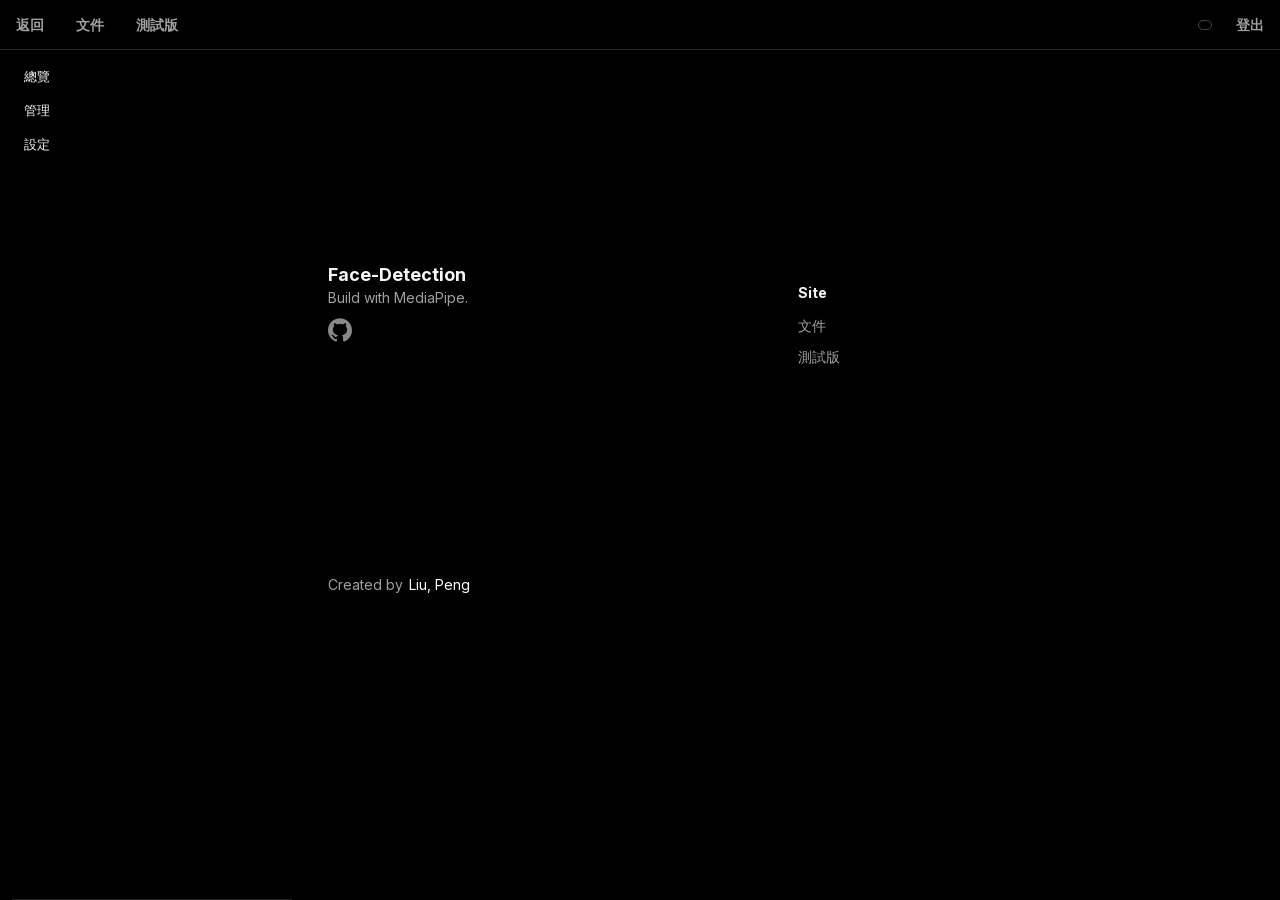
==== commit 4e050c2b: "update" ====
--- a/templates/dashboard.html
+++ b/templates/dashboard.html
@@ -24,6 +24,7 @@
     />
 
     <script src="/assets/js/ds-table/table.js" defer></script>
+    <script src="/assets/js/ui/session-browser.js"></script>
     <script src="/assets/js/ui/dashboard-page-switch.js" defer></script>
     <script src="/assets/js/ui/manage-users.js" defer></script>
     <script src="/assets/js/ui/dashboard-settings.js" defer></script>
@@ -126,7 +127,7 @@
 
               <div class="action-bar">
                 <button id="btn-reset" class="dash-btn dash-btn-warning">
-                  重置警報視窗
+                  重置警報
                 </button>
               </div>
 
@@ -167,12 +168,12 @@
                   <table class="alert-table">
                     <thead>
                       <tr>
-                        <th>時間</th>
-                        <th>userID</th>
-                        <th>原因</th>
-                        <th>疲勞分數</th>
-                        <th>視窗計數</th>
-                        <th>通報</th>
+                        <th class="alert-time">時間</th>
+                        <th class="alert-user-id">userID</th>
+                        <th class="alert-reason">原因</th>
+                        <th class="alert-score">疲勞分數</th>
+                        <th class="alert-window-count">視窗計數</th>
+                        <th class="alert-escalated">通報</th>
                       </tr>
                     </thead>
                     <tbody id="alert-tbody">
@@ -261,7 +262,7 @@
               </div>
 
               <div class="dash-manage-board">
-                <div class="manage-board-header">
+                <div class="manage-board-header user-select-none">
                   <input
                     type="text"
                     id="search-user"
@@ -291,17 +292,17 @@
                 </div>
                 <div class="manage-viewer" id="manage-viewer">
                   <div class="table-wrapper">
-                    <table class="alert-table" id="manage-user-table">
+                    <table class="manage-user-table" id="manage-user-table">
                       <thead>
                         <tr>
-                          <th>ID</th>
-                          <th>帳號</th>
-                          <th>姓名</th>
-                          <th>身分角色</th>
-                          <th>所屬主管</th>
-                          <th>LINE 狀態</th>
-                          <th>建立時間</th>
-                          <th>操作</th>
+                          <th class="manage-user-id">ID</th>
+                          <th class="manage-username">帳號</th>
+                          <th class="manage-display-name">姓名</th>
+                          <th class="manage-role">身分</th>
+                          <th class="manage-manager">主管</th>
+                          <th >Line</th>
+                          <th class="manage-created-at">建立時間</th>
+                          <th class="manage-actions">操作</th>
                         </tr>
                       </thead>
                       <tbody id="manage-user-tbody">
@@ -437,84 +438,106 @@
       </div>
     </main>
 
-    <!-- 新增員工彈窗 Modal (模式 A: 後台管理員開通) -->
     <div id="add-user-modal" class="dash-modal hidden">
       <div class="dash-modal-backdrop" id="modal-backdrop"></div>
       <div class="dash-modal-box">
         <div class="dash-modal-header">
           <h2 class="dash-modal-title">新增員工帳號</h2>
-          <button type="button" id="btn-close-modal" class="btn-close-modal cursor-pointer" aria-label="關閉">&times;</button>
+          <button
+            type="button"
+            id="btn-close-modal"
+            class="btn-close-modal cursor-pointer"
+            aria-label="關閉"
+          >
+            <svg
+              viewBox="0 0 24 24"
+              width="14"
+              height="14"
+              fill="none"
+              xmlns="http://www.w3.org/2000/svg"
+            >
+              <path
+                d="m20.28 4.78-1.06-1.06L12 10.94 4.78 3.72 3.72 4.78 10.94 12l-7.22 7.22 1.06 1.06L12 13.06l7.22 7.22 1.06-1.06L13.06 12l7.22-7.22Z"
+                fill="#ffffff"
+              />
+            </svg>
+          </button>
         </div>
         <form id="add-user-form" autocomplete="off">
           <div class="modal-form-group">
-            <label for="inp-new-username">登入帳號 *</label>
-            <input type="text" id="inp-new-username" required placeholder="例如：driver01" />
+            <label for="inp-new-username">帳號*</label>
+            <input
+              type="text"
+              id="inp-new-username"
+              autocomplete="username"
+              required
+              placeholder="帳號"
+            />
           </div>
           <div class="modal-form-group">
-            <label for="inp-new-name">員工姓名 / 顯示名稱 *</label>
-            <input type="text" id="inp-new-name" required placeholder="例如：王小明" />
+            <label for="inp-new-name">名稱*</label>
+            <input type="text" id="inp-new-name" required placeholder="名稱" />
           </div>
           <div class="modal-form-group">
-            <label for="inp-new-password">初始密碼 *</label>
-            <input type="password" id="inp-new-password" required placeholder="至少 4 位數" />
+            <label for="inp-new-password">密碼*</label>
+            <input
+              type="password"
+              id="inp-new-password"
+              autocomplete="new-password"
+              required
+              placeholder="至少 4 位數"
+            />
           </div>
           <div class="modal-form-group" id="group-new-role">
-            <label for="select-new-role">角色身分 *</label>
-            <select id="select-new-role">
-              <option value="driver" selected>🚗 駕駛員</option>
-              <option value="admin">👔 車隊管理員</option>
-            </select>
+            <label for="select-new-role">身分*</label>
+            <div class="modal-select-wrap">
+              <select id="select-new-role">
+                <option value="driver" selected>駕駛</option>
+                <option value="admin">管理員</option>
+              </select>
+              <svg
+                class="modal-select-chevron"
+                width="100%"
+                height="100%"
+                viewBox="0 0 24 24"
+                fill="none"
+                xmlns="http://www.w3.org/2000/svg"
+                aria-hidden="true"
+              >
+                <path
+                  d="M18 15L12 9L6 15"
+                  stroke="white"
+                  stroke-width="2"
+                  stroke-linecap="round"
+                  stroke-linejoin="round"
+                />
+              </svg>
+            </div>
           </div>
           <div class="modal-form-group" id="group-new-manager">
-            <label for="select-new-manager">指派所屬主管</label>
-            <select id="select-new-manager">
-              <option value="">(無 / 直屬總管理員)</option>
-            </select>
-          </div>
-          <div id="add-user-error" class="dash-msg dash-msg-error hidden"></div>
-          <div class="dash-modal-footer">
-            <button type="button" id="btn-cancel-modal" class="btn-modal-cancel cursor-pointer">取消</button>
-            <button type="submit" id="btn-submit-modal" class="btn-modal-submit cursor-pointer">確認建立</button>
-          </div>
-        </form>
-      </div>
-    </div>
-
-    <!-- 編輯員工/帳號彈窗 Modal (總管理員修改全部帳號資料 / 主管修改司機) -->
-    <div id="edit-user-modal" class="dash-modal hidden">
-      <div class="dash-modal-backdrop" id="edit-modal-backdrop"></div>
-      <div class="dash-modal-box">
-        <div class="dash-modal-header">
-          <h2 class="dash-modal-title">編輯帳號資料</h2>
-          <button type="button" id="btn-close-edit-modal" class="btn-close-modal cursor-pointer" aria-label="關閉">&times;</button>
-        </div>
-        <form id="edit-user-form" autocomplete="off">
-          <input type="hidden" id="inp-edit-user-id" />
-          <div class="modal-form-group">
-            <label for="inp-edit-username">登入帳號 (唯讀)</label>
-            <input type="text" id="inp-edit-username" readonly disabled style="opacity: 0.6; cursor: not-allowed;" />
-          </div>
-          <div class="modal-form-group">
-            <label for="inp-edit-name">員工姓名 / 顯示名稱 *</label>
-            <input type="text" id="inp-edit-name" required placeholder="例如：王小明" />
-          </div>
-          <div class="modal-form-group">
-            <label for="inp-edit-password">重設密碼 (留空表示不變更)</label>
-            <input type="password" id="inp-edit-password" placeholder="若需更換請輸入至少 4 位數密碼" />
-          </div>
-          <div class="modal-form-group" id="group-edit-role">
-            <label for="select-edit-role">角色身分 *</label>
-            <select id="select-edit-role">
-              <option value="driver">🚗 駕駛員</option>
-              <option value="admin">👔 車隊管理員</option>
-              <option value="super_admin">👑 總管理員</option>
-            </select>
-          </div>
-          <div class="modal-form-group" id="group-edit-manager">
-            <label for="select-edit-manager">指派所屬主管</label>
-            <select id="select-edit-manager">
-              <option value="">(無 / 直屬總管理員)</option>
-            </select>
+            <label for="select-new-manager">所屬主管</label>
+            <div class="modal-select-wrap">
+              <select id="select-new-manager">
+                <option value="">無</option>
+              </select>
+              <svg
+                class="modal-select-chevron"
+                width="100%"
+                height="100%"
+                viewBox="0 0 24 24"
+                fill="none"
+                xmlns="http://www.w3.org/2000/svg"
+                aria-hidden="true"
+              >
+                <path
+                  d="M18 15L12 9L6 15"
+                  stroke="white"
+                  stroke-width="2"
+                  stroke-linecap="round"
+                  stroke-linejoin="round"
+                />
+              </svg>
+            </div>
           </div>
           <div class="modal-form-group" id="group-edit-active">
             <label for="select-edit-active">帳號啟用狀態</label>
@@ -590,8 +613,20 @@
           <div id="line-settings-success" class="dash-msg dash-msg-success hidden" style="margin-top:12px;"></div>
 
           <div class="dash-modal-footer">
-            <button type="button" id="btn-cancel-line-modal" class="btn-modal-cancel cursor-pointer">取消</button>
-            <button type="submit" id="btn-submit-line-modal" class="btn-modal-submit cursor-pointer">儲存設定</button>
+            <button
+              type="button"
+              id="btn-cancel-modal"
+              class="btn-modal-cancel cursor-pointer"
+            >
+              取消
+            </button>
+            <button
+              type="submit"
+              id="btn-submit-modal"
+              class="btn-modal-submit cursor-pointer"
+            >
+              建立
+            </button>
           </div>
         </form>
       </div>
--- a/assets/css/dashboard.css
+++ b/assets/css/dashboard.css
@@ -1,6 +1,5 @@
 .dash-nav-inner {
   display: flex;
-  max-width: 1304px;
   width: 100%;
   height: 100%;
   gap: 48px;
@@ -9,7 +8,7 @@
 
 .dash-content {
   display: flex;
-  width: 1304px;
+  width: 100%;
   height: calc(100vh - var(--nav-height));
   min-height: 0;
   flex-direction: row;
@@ -35,10 +34,9 @@
 
 .dash-sidebar {
   display: flex;
-  flex: 0 0 auto;
+  flex: 0 0 280px;
   width: 280px;
-  height: 100%;
-  min-height: 0;
+  height: 100vh;
   position: sticky;
   top: 0;
   padding: 12px 12px 12px 0;
@@ -78,14 +76,13 @@
 
 .dash-rgt {
   display: flex;
-  flex: 1 1 1000px;
-  width: 1000px;
+  flex: 1 1 auto;
+  width: 100%;
   height: 100%;
   flex-direction: column;
   overflow-y: auto;
   padding: 24px 12px 0 12px;
   scrollbar-color: #666 var(--color-bg);
-  scrollbar-width: thin;
 }
 
 .dash-rgt::-webkit-scrollbar-track {
@@ -364,12 +361,14 @@
   overflow-x: auto;
 }
 
-.alert-table {
+.alert-table,
+.manage-user-table {
   width: 100%;
   border-collapse: collapse;
 }
 
-.alert-table thead th {
+.alert-table thead th,
+.manage-user-table thead th {
   background-color: var(--color-surface);
   color: var(--color-text-muted);
   font-family: var(--font-inter);
@@ -382,20 +381,24 @@
   user-select: none;
 }
 
-.alert-table tbody tr {
+.alert-table tbody tr,
+.manage-user-table tbody tr {
   border-bottom: 1px solid var(--color-border);
   transition: background-color 0.1s ease;
 }
 
-.alert-table tbody tr:last-child {
+.alert-table tbody tr:last-child,
+.manage-user-table tbody tr:last-child {
   border-bottom: none;
 }
 
-.alert-table tbody tr:hover {
+.alert-table tbody tr:hover,
+.manage-user-table tbody tr:hover {
   background-color: var(--color-surface-hover);
 }
 
-.alert-table tbody td {
+.alert-table tbody td,
+.manage-user-table tbody td {
   font-family: var(--font-inter);
   font-size: 13px;
   color: var(--color-text-primary);
@@ -403,8 +406,7 @@
   vertical-align: middle;
 }
 
-.alert-table th:nth-child(2),
-.alert-table td:nth-child(2) {
+.alert-user-id {
   width: 150px;
   max-width: 150px;
   white-space: nowrap;
@@ -412,7 +414,24 @@
   text-overflow: ellipsis;
 }
 
+.manage-user-id {
+  width: 320px;
+  max-width: 320px;
+  white-space: nowrap;
+  overflow: hidden;
+  text-overflow: ellipsis;
+}
+
+.manage-username {
+  width: 150px;
+  max-width: 150px;
+  white-space: nowrap;
+  overflow: hidden;
+  text-overflow: ellipsis;
+}
+
 .table-empty {
+  height: 100%;
   text-align: center;
   color: var(--color-text-muted) !important;
   padding: 48px !important;
@@ -521,9 +540,9 @@
   display: flex;
   width: 100%;
   height: 32px;
-  flex: 0 0 32px;
   justify-content: space-between;
   align-items: center;
+  gap: 8px;
 }
 
 .manage-board-header input {
@@ -541,7 +560,7 @@
   font-size: 14px;
   color: var(--color-text-primary);
   line-height: 1;
-  transition: border-color 0.15s ease;
+  transition: border-color 0.25s ease;
 }
 
 .manage-board-header input:focus {
@@ -579,7 +598,7 @@
   display: flex;
   flex-direction: column;
   width: 100%;
-  min-height: 400px;
+  height: auto;
   border: 1px solid var(--color-border);
   border-radius: var(--button-border-radius-6px);
   background-color: var(--color-surface);
@@ -587,33 +606,33 @@
 }
 
 .manage-viewer .table-wrapper {
+  height: 100%;
   width: 100%;
   overflow-x: auto;
 }
 
 /* Role Badges */
 .role-badge {
-  display: inline-flex;
-  align-items: center;
-  padding: 3px 8px;
-  border-radius: 4px;
-  font-size: 11px;
-  font-weight: bold;
-}
-.role-badge-super {
-  background-color: rgba(255, 215, 0, 0.15);
+  display: flex;
+  width: auto;
+  height: auto;
+  align-items: center;
+  font-family: var(--font-inter);
+  font-size: 13px;
+  line-height: 1;
+  user-select: none;
+}
+
+.role-badge-developer {
   color: #ffd700;
-  border: 1px solid rgba(255, 215, 0, 0.3);
-}
+}
+
 .role-badge-admin {
-  background-color: rgba(0, 122, 255, 0.15);
   color: #3898ec;
-  border: 1px solid rgba(0, 122, 255, 0.3);
-}
+}
+
 .role-badge-driver {
-  background-color: rgba(52, 199, 89, 0.15);
-  color: #34c759;
-  border: 1px solid rgba(52, 199, 89, 0.3);
+  color: var(--color-success);
 }
 
 .btn-user-edit {
@@ -633,17 +652,23 @@
 }
 
 .btn-user-delete {
-  padding: 4px 10px;
-  font-size: 12px;
-  background-color: rgba(255, 59, 48, 0.12);
-  color: #ff453a;
-  border: 1px solid rgba(255, 59, 48, 0.25);
-  border-radius: 4px;
-  transition: all 0.2s ease;
-}
-.btn-user-delete:hover {
-  background-color: rgba(255, 59, 48, 0.25);
-  border-color: #ff453a;
+  display: flex;
+  width: 24px;
+  height: 24px;
+  aspect-ratio: 1 / 1;
+  justify-content: center;
+  align-items: center;
+  outline: none;
+  border: 1px solid var(--color-danger);
+  background-color: transparent;
+  padding: 2px;
+  border-radius: var(--button-border-radius-6px);
+  transition: opacity 0.25s ease;
+}
+
+.btn-user-delete svg {
+  width: 16px;
+  aspect-ratio: 1/1;
 }
 
 .line-badge {
@@ -675,15 +700,18 @@
   align-items: center;
   justify-content: center;
 }
+
 .dash-modal.hidden {
   display: none !important;
 }
+
 .dash-modal-backdrop {
   position: absolute;
   inset: 0;
   background: rgba(0, 0, 0, 0.7);
   backdrop-filter: blur(4px);
 }
+
 .dash-modal-box {
   position: relative;
   z-index: 1;
@@ -691,93 +719,159 @@
   max-width: 440px;
   background-color: var(--color-surface);
   border: 1px solid var(--color-border-hover);
-  border-radius: 12px;
-  padding: 24px;
+  border-radius: 18px;
+  padding: 16px 12px 12px;
   box-shadow: 0 16px 36px rgba(0, 0, 0, 0.6);
+  user-select: none;
 }
 .dash-modal-header {
   display: flex;
   justify-content: space-between;
   align-items: center;
   margin-bottom: 20px;
-}
+  padding: 0 2px;
+}
+
 .dash-modal-title {
-  font-size: 18px;
+  font-size: 14px;
   font-weight: bold;
   color: var(--color-text-primary);
 }
+
 .btn-close-modal {
-  background: none;
+  position: absolute;
+  top: 8px;
+  right: 8px;
+  z-index: 2;
+  display: flex;
+  width: auto;
+  height: auto;
+  aspect-ratio: 1/1;
+  justify-content: center;
+  align-items: center;
+  text-align: center;
   border: none;
+  padding: 6px;
+  background-color: transparent;
+  border-radius: var(--button-border-radius-6px);
   color: var(--color-text-secondary);
-  font-size: 24px;
   line-height: 1;
   cursor: pointer;
-  padding: 0 4px;
-}
+  transition: all 0.25s ease;
+}
+
 .btn-close-modal:hover {
-  color: var(--color-text-primary);
-}
+  background-color: var(--color-surface-hover);
+  color: var(--color-text-primary);
+}
+
 .modal-form-group {
   display: flex;
   flex-direction: column;
   gap: 6px;
   margin-bottom: 16px;
-}
+  padding: 0 2px;
+}
+
 .modal-form-group.hidden {
   display: none !important;
 }
+
 .modal-form-group label {
   font-size: 13px;
   color: var(--color-text-secondary);
   font-weight: 500;
 }
-.modal-form-group input,
-.modal-form-group select {
-  width: 100%;
-  height: 38px;
+
+.modal-form-group input {
+  width: 100%;
+  height: auto;
   background-color: var(--color-bg);
   border: 1px solid var(--color-border);
   border-radius: 6px;
-  padding: 6px 12px;
-  color: var(--color-text-primary);
-  font-size: 14px;
+  padding: 8px 12px;
+  color: var(--color-text-primary);
+  font-size: 13px;
   outline: none;
-  transition: border-color 0.2s ease;
-}
-.modal-form-group input:focus,
+  transition: border-color 0.25s ease;
+}
+
+.modal-form-group input:focus {
+  border-color: var(--color-accent);
+}
+
+.modal-form-group select {
+  width: 100%;
+  height: auto;
+  appearance: none;
+  background-color: var(--color-bg);
+  border: 1px solid var(--color-border);
+  border-radius: 6px;
+  padding: 8px 12px;
+  color: var(--color-text-primary);
+  font-size: 13px;
+  outline: none;
+  transition: border-color 0.25s ease;
+}
+
+.modal-select-wrap {
+  position: relative;
+}
+
+.modal-select-chevron {
+  position: absolute;
+  top: 50%;
+  right: 8px;
+  width: 16px;
+  height: 16px;
+  pointer-events: none;
+  transform: translateY(-50%) rotate(180deg);
+}
+
 .modal-form-group select:focus {
   border-color: var(--color-accent);
 }
+
 .dash-modal-footer {
   display: flex;
   justify-content: flex-end;
   gap: 12px;
   margin-top: 24px;
 }
+
 .btn-modal-cancel {
-  padding: 8px 16px;
-  font-size: 13px;
+  outline: none;
+  border: none;
+  padding: 0 12px;
+  font-size: 12px;
   background: transparent;
-  border: 1px solid var(--color-border);
   color: var(--color-text-secondary);
-  border-radius: 6px;
-  transition: background 0.2s ease;
-}
+  border-radius: var(--button-border-radius-6px);
+  transition: color 0.25s ease;
+}
+
 .btn-modal-cancel:hover {
-  background-color: var(--color-surface-hover);
-  color: var(--color-text-primary);
-}
+  color: var(--color-text-primary);
+}
+
 .btn-modal-submit {
-  padding: 8px 18px;
-  font-size: 13px;
-  font-weight: bold;
+  display: flex;
+  width: 48px;
+  height: 24px;
+  justify-content: center;
+  align-items: center;
+  text-align: center;
+  outline: none;
+  border: none;
+  padding: 0 12px;
+  font-size: 12px;
   background-color: var(--color-accent);
-  border: 1px solid var(--color-accent);
+  line-height: 1;
   color: #ffffff;
-  border-radius: 6px;
-  transition: opacity 0.2s ease;
-}
+  border-radius: var(--button-border-radius-6px);
+  transition: opacity 0.25s ease;
+}
+
 .btn-modal-submit:hover {
   opacity: 0.9;
 }
@@ -792,7 +886,6 @@
   flex-direction: column;
   gap: 28px;
 }
-
 
 .setting-h {
   display: flex;
@@ -962,17 +1055,30 @@
     width: 100%;
   }
 
+  .dash-sidebar {
+    width: 100%;
+    height: auto;
+    padding: 12px 0;
+    border-right: none;
+    border-bottom: 1px solid var(--color-border);
+  }
+
+  .dash-bookmark {
+    height: auto;
+  }
+
   .stat-cards {
     grid-template-columns: repeat(2, 1fr);
   }
 }
 
-@media (min-width: 801px) and (max-width: 1304px) {
+@media (max-width: 1300px) {
   .table-wrapper {
     overflow-x: auto;
   }
 
-  .alert-table {
+  .alert-table,
+  .manage-user-table {
     min-width: 900px;
   }
 }
@@ -987,19 +1093,13 @@
     overflow: visible;
   }
 
+  .dash-sidebar {
+    flex: 0 0 auto;
+  }
+
   .dash-top {
     flex-direction: column;
     gap: 24px;
-  }
-
-  .dash-sidebar {
-    width: 100%;
-    height: auto;
-    min-height: 0;
-    position: static;
-    border-right: none;
-    border-bottom: 1px solid var(--color-border);
-    padding: 12px 0;
   }
 
   .dash-rgt {
@@ -1026,8 +1126,8 @@
     gap: 10px;
   }
 
-  .limit-select {
-    width: 100%;
+  .limit-select-wrap {
+    max-width: 108px;
   }
 
   .limit-select-wrap {
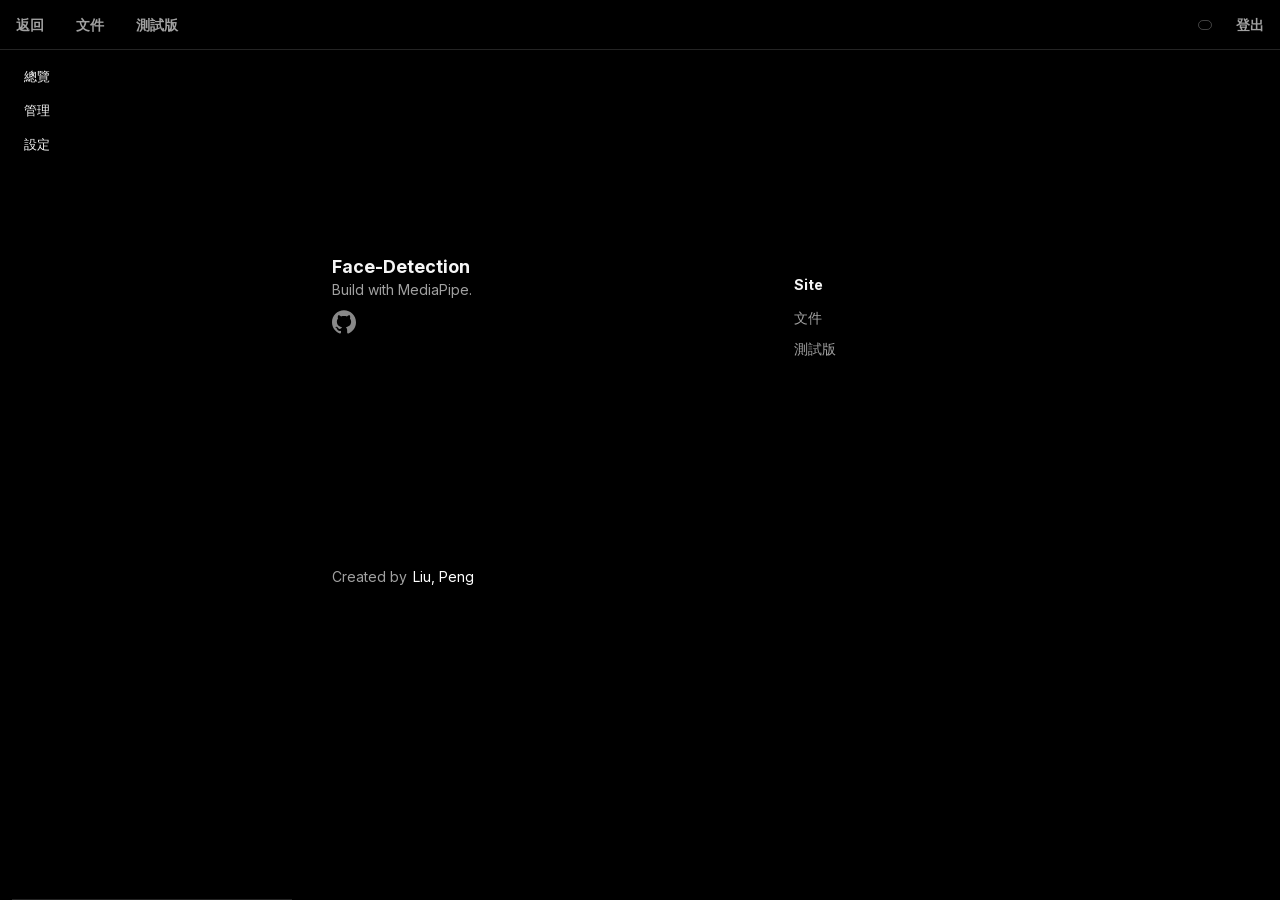
==== commit 05bcdd4a: "update" ====
--- a/templates/dashboard.html
+++ b/templates/dashboard.html
@@ -91,13 +91,6 @@
             <section class="dash-main" dash-page="overview">
               <div class="dash-header">
                 <h1 class="dash-title">後台</h1>
-                <div class="hint">
-                  *給彭：左邊管理可以加要管理的員工，每個員工都有事件紀錄。
-                </div>
-                <div class="hint">*給彭：記得程式碼不要加表情符號。</div>
-                <div class="hint">
-                  *測試版的校正功能會因為沒閉眼或闔嘴而得不到校正值。
-                </div>
               </div>
 
               <div class="stat-cards">
@@ -127,7 +120,7 @@
 
               <div class="action-bar">
                 <button id="btn-reset" class="dash-btn dash-btn-warning">
-                  重置警報
+                  重置警告
                 </button>
               </div>
 
@@ -299,15 +292,16 @@
                           <th class="manage-username">帳號</th>
                           <th class="manage-display-name">姓名</th>
                           <th class="manage-role">身分</th>
+                          <th class="manage-status">狀態</th>
                           <th class="manage-manager">主管</th>
-                          <th >Line</th>
+                          <th>Line</th>
                           <th class="manage-created-at">建立時間</th>
                           <th class="manage-actions">操作</th>
                         </tr>
                       </thead>
                       <tbody id="manage-user-tbody">
                         <tr>
-                          <td colspan="8" class="table-empty">載入中...</td>
+                          <td colspan="9" class="table-empty">載入中...</td>
                         </tr>
                       </tbody>
                     </table>
@@ -325,22 +319,73 @@
                   <label for="setting-profile">基本資料</label>
                   <div class="sec-setting" data-setting="profile">
                     <div class="sec-setting-lft">
-                      <span>帳號資訊</span>
+                      <span>名稱</span>
                     </div>
                     <div class="sec-setting-rgt">
-                      <span id="settings-user-info" style="font-size:13px; color:var(--color-text-secondary);">載入中…</span>
+                      <span
+                        id="settings-user-name"
+                        style="
+                          font-size: 13px;
+                          color: var(--color-text-secondary);
+                        "
+                        >載入中…</span
+                      >
                     </div>
                   </div>
+                  <div class="sec-setting" data-setting="password">
+                    <div class="sec-setting-lft">
+                      <span>密碼</span>
+                    </div>
+                    <div class="sec-setting-rgt">
+                      <button
+                        type="button"
+                        id="btn-open-password-modal"
+                        class="edit-setting-btn cursor-pointer"
+                        aria-label="編輯密碼"
+                        title="編輯密碼"
+                      >
+                        <svg
+                          width="100%"
+                          height="100%"
+                          viewBox="0 0 24 24"
+                          fill="none"
+                          xmlns="http://www.w3.org/2000/svg"
+                          aria-hidden="true"
+                        >
+                          <path
+                            d="M2.5 21.4998L8.04927 19.3655C8.40421 19.229 8.58168 19.1607 8.74772 19.0716C8.8952 18.9924 9.0358 18.901 9.16804 18.7984C9.31692 18.6829 9.45137 18.5484 9.72028 18.2795L21 6.99982C22.1046 5.89525 22.1046 4.10438 21 2.99981C19.8955 1.89525 18.1046 1.89524 17 2.99981L5.72028 14.2795C5.45138 14.5484 5.31692 14.6829 5.20139 14.8318C5.09877 14.964 5.0074 15.1046 4.92823 15.2521C4.83911 15.4181 4.77085 15.5956 4.63433 15.9506L2.5 21.4998ZM2.5 21.4998L4.55812 16.1488C4.7054 15.7659 4.77903 15.5744 4.90534 15.4867C5.01572 15.4101 5.1523 15.3811 5.2843 15.4063C5.43533 15.4351 5.58038 15.5802 5.87048 15.8703L8.12957 18.1294C8.41967 18.4195 8.56472 18.5645 8.59356 18.7155C8.61877 18.8475 8.58979 18.9841 8.51314 19.0945C8.42545 19.2208 8.23399 19.2944 7.85107 19.4417L2.5 21.4998Z"
+                            stroke="#ffffff"
+                            stroke-width="2"
+                            stroke-linecap="round"
+                            stroke-linejoin="round"
+                          />
+                        </svg>
+                      </button>
+                    </div>
+                  </div>
                 </div>
                 <div class="setting-h">
-                  <label for="setting-api">串接</label>
+                  <label for="setting-api">API</label>
                   <div class="sec-setting" data-setting="api">
                     <div class="sec-setting-lft">
                       <span>Line Messaging API</span>
                     </div>
-                    <div class="sec-setting-rgt" style="display:flex; align-items:center; gap:8px;">
-                      <button id="line-api-status-badge" class="status-badge inactive cursor-pointer" title="點擊設定 LINE">未連接</button>
-                      <button id="btn-open-line-modal" class="edit-setting-btn cursor-pointer" title="編輯 LINE 設定">
+                    <div
+                      class="sec-setting-rgt"
+                      style="display: flex; align-items: center; gap: 8px"
+                    >
+                      <button
+                        id="line-api-status-badge"
+                        class="status-badge inactive cursor-pointer"
+                        title="點擊設定 LINE"
+                      >
+                        未連接
+                      </button>
+                      <button
+                        id="btn-open-line-modal"
+                        class="edit-setting-btn cursor-pointer"
+                        title="編輯 LINE 設定"
+                      >
                         <svg
                           width="100%"
                           height="100%"
@@ -442,7 +487,7 @@
       <div class="dash-modal-backdrop" id="modal-backdrop"></div>
       <div class="dash-modal-box">
         <div class="dash-modal-header">
-          <h2 class="dash-modal-title">新增員工帳號</h2>
+          <h2 class="dash-modal-title">新增帳號</h2>
           <button
             type="button"
             id="btn-close-modal"
@@ -539,79 +584,6 @@
               </svg>
             </div>
           </div>
-          <div class="modal-form-group" id="group-edit-active">
-            <label for="select-edit-active">帳號啟用狀態</label>
-            <select id="select-edit-active">
-              <option value="true">✅ 正常啟用</option>
-              <option value="false">⛔ 停用帳號</option>
-            </select>
-          </div>
-          <div class="modal-form-group">
-            <label for="inp-edit-line-id">LINE User ID / Group ID (選填)</label>
-            <input type="text" id="inp-edit-line-id" placeholder="例如：U1234567890abcdef..." />
-          </div>
-          <div class="modal-form-group" id="group-edit-line-token">
-            <label for="inp-edit-line-token">專屬 Channel Access Token (選填)</label>
-            <input type="password" id="inp-edit-line-token" placeholder="留空不更動，輸入空格可清空" />
-            <small id="edit-token-hint" style="color:var(--color-text-secondary);font-size:11px;margin-top:2px;"></small>
-          </div>
-          <div class="modal-form-group" style="flex-direction:row; align-items:center; justify-content:space-between; margin-top:8px;">
-            <label for="chk-edit-line-enabled" style="margin:0; cursor:pointer;">接收疲勞通報推播</label>
-            <input type="checkbox" id="chk-edit-line-enabled" style="width:20px; height:20px; cursor:pointer;" />
-          </div>
-          <div class="modal-form-group" id="group-edit-line-all" style="flex-direction:row; align-items:center; justify-content:space-between; margin-top:4px;">
-            <label for="chk-edit-line-all" style="margin:0; cursor:pointer;">接收所有車隊通報 (全域總覽)</label>
-            <input type="checkbox" id="chk-edit-line-all" style="width:20px; height:20px; cursor:pointer;" />
-          </div>
-          <div id="edit-user-error" class="dash-msg dash-msg-error hidden"></div>
-          <div class="dash-modal-footer">
-            <button type="button" id="btn-cancel-edit-modal" class="btn-modal-cancel cursor-pointer">取消</button>
-            <button type="submit" id="btn-submit-edit-modal" class="btn-modal-submit cursor-pointer">儲存修改</button>
-          </div>
-        </form>
-      </div>
-    </div>
-
-    <!-- 個人 LINE 串接設定彈窗 Modal -->
-    <div id="line-settings-modal" class="dash-modal hidden">
-      <div class="dash-modal-backdrop" id="line-modal-backdrop"></div>
-      <div class="dash-modal-box" style="max-width: 480px;">
-        <div class="dash-modal-header">
-          <h2 class="dash-modal-title">LINE Messaging API 設定</h2>
-          <button type="button" id="btn-close-line-modal" class="btn-close-modal cursor-pointer" aria-label="關閉">&times;</button>
-        </div>
-        <form id="line-settings-form" autocomplete="off">
-          <div class="modal-form-group">
-            <label for="inp-my-line-id">LINE User ID / Group ID *</label>
-            <input type="text" id="inp-my-line-id" placeholder="例如：U1234567890abcdef..." />
-            <small style="color:var(--color-text-secondary);font-size:12px;margin-top:2px;">
-              可在 LINE Developers 後台、或透過專屬查詢 Bot 取得您的 User ID (U 開頭共 33 字元)。
-            </small>
-          </div>
-          <div class="modal-form-group">
-            <label for="inp-my-line-token">專屬 Channel Access Token (選填)</label>
-            <input type="password" id="inp-my-line-token" placeholder="留空則使用系統預設 Token" />
-            <small id="token-status-hint" style="color:var(--color-text-secondary);font-size:12px;margin-top:2px;"></small>
-          </div>
-          <div class="modal-form-group" style="flex-direction:row; align-items:center; justify-content:space-between; margin-top:10px;">
-            <label for="chk-my-line-enabled" style="margin:0; cursor:pointer;">接收疲勞通報推播</label>
-            <input type="checkbox" id="chk-my-line-enabled" style="width:20px; height:20px; cursor:pointer;" />
-          </div>
-          <div class="modal-form-group hidden" id="group-my-line-all" style="flex-direction:row; align-items:center; justify-content:space-between; margin-top:6px;">
-            <label for="chk-my-line-all" style="margin:0; cursor:pointer;">接收所有車隊通報 (全域總覽)</label>
-            <input type="checkbox" id="chk-my-line-all" style="width:20px; height:20px; cursor:pointer;" />
-          </div>
-
-          <div style="display:flex; justify-content:space-between; align-items:center; margin-top:16px; padding-top:14px; border-top:1px solid var(--color-border);">
-            <button type="button" id="btn-test-line-push" class="dash-btn cursor-pointer" style="font-size:12px; padding:6px 12px; background:rgba(52,199,89,0.15); color:#34c759; border:1px solid rgba(52,199,89,0.3);">
-              發送測試訊息
-            </button>
-            <span id="line-test-feedback" style="font-size:12px; color:var(--color-text-secondary); flex:1; margin-left:10px; text-align:right;"></span>
-          </div>
-
-          <div id="line-settings-error" class="dash-msg dash-msg-error hidden" style="margin-top:12px;"></div>
-          <div id="line-settings-success" class="dash-msg dash-msg-success hidden" style="margin-top:12px;"></div>
-
           <div class="dash-modal-footer">
             <button
               type="button"
@@ -631,5 +603,376 @@
         </form>
       </div>
     </div>
+
+    <div id="edit-user-modal" class="dash-modal hidden">
+      <div class="dash-modal-backdrop" id="edit-modal-backdrop"></div>
+      <div class="dash-modal-box">
+        <div class="dash-modal-header">
+          <h2 class="dash-modal-title">編輯員工帳號</h2>
+          <button
+            type="button"
+            id="btn-close-edit-modal"
+            class="btn-close-modal cursor-pointer"
+            aria-label="關閉"
+          >
+            <svg
+              viewBox="0 0 24 24"
+              width="14"
+              height="14"
+              fill="none"
+              xmlns="http://www.w3.org/2000/svg"
+            >
+              <path
+                d="m20.28 4.78-1.06-1.06L12 10.94 4.78 3.72 3.72 4.78 10.94 12l-7.22 7.22 1.06 1.06L12 13.06l7.22 7.22 1.06-1.06L13.06 12l7.22-7.22Z"
+                fill="#ffffff"
+              />
+            </svg>
+          </button>
+        </div>
+        <form id="edit-user-form" autocomplete="off">
+          <input type="hidden" id="inp-edit-user-id" />
+          <div class="modal-form-group">
+            <label for="inp-edit-username">帳號</label>
+            <input type="text" id="inp-edit-username" disabled />
+          </div>
+          <div class="modal-form-group">
+            <label for="inp-edit-name">名稱*</label>
+            <input type="text" id="inp-edit-name" required />
+          </div>
+          <div class="modal-form-group">
+            <label for="inp-edit-password">新密碼（選填）</label>
+            <input
+              type="password"
+              id="inp-edit-password"
+              autocomplete="new-password"
+            />
+          </div>
+          <div class="modal-form-group hidden" id="group-edit-role">
+            <label for="select-edit-role">身分</label>
+            <div class="modal-select-wrap">
+              <select id="select-edit-role">
+                <option value="driver">駕駛</option>
+                <option value="admin">管理員</option>
+              </select>
+              <svg
+                class="modal-select-chevron"
+                width="100%"
+                height="100%"
+                viewBox="0 0 24 24"
+                fill="none"
+                xmlns="http://www.w3.org/2000/svg"
+                aria-hidden="true"
+              >
+                <path
+                  d="M18 15L12 9L6 15"
+                  stroke="white"
+                  stroke-width="2"
+                  stroke-linecap="round"
+                  stroke-linejoin="round"
+                />
+              </svg>
+            </div>
+          </div>
+          <div class="modal-form-group hidden" id="group-edit-manager">
+            <label for="select-edit-manager">所屬主管</label>
+            <div class="modal-select-wrap">
+              <select id="select-edit-manager">
+                <option value="">無</option>
+              </select>
+              <svg
+                class="modal-select-chevron"
+                width="100%"
+                height="100%"
+                viewBox="0 0 24 24"
+                fill="none"
+                xmlns="http://www.w3.org/2000/svg"
+                aria-hidden="true"
+              >
+                <path
+                  d="M18 15L12 9L6 15"
+                  stroke="white"
+                  stroke-width="2"
+                  stroke-linecap="round"
+                  stroke-linejoin="round"
+                />
+              </svg>
+            </div>
+          </div>
+          <div class="modal-form-group" id="group-edit-active">
+            <label for="select-edit-active">帳號啟用狀態</label>
+            <select id="select-edit-active">
+              <option value="true">啟用</option>
+              <option value="false">停用</option>
+            </select>
+          </div>
+          <div class="modal-form-group">
+            <label for="inp-edit-line-id">LINE User ID / Group ID (選填)</label>
+            <input
+              type="text"
+              id="inp-edit-line-id"
+              placeholder="LINE User ID / Group ID"
+            />
+          </div>
+          <div class="modal-form-group" id="group-edit-line-token">
+            <label for="inp-edit-line-token">Channel Access Token (選填)</label>
+            <input
+              type="password"
+              id="inp-edit-line-token"
+              placeholder="Channel Access Token"
+            />
+            <small id="edit-token-hint" class="hint"></small>
+          </div>
+          <div class="modal-form-group modal-check-group">
+            <label for="chk-edit-line-enabled">接收疲勞通報推播</label>
+            <input type="checkbox" id="chk-edit-line-enabled" />
+          </div>
+          <div
+            class="modal-form-group modal-check-group hidden"
+            id="group-edit-line-all"
+          >
+            <label for="chk-edit-line-all">接收所有車隊通報 (全域總覽)</label>
+            <input type="checkbox" id="chk-edit-line-all" />
+          </div>
+          <div
+            id="edit-user-error"
+            class="dash-msg dash-msg-error hidden"
+          ></div>
+          <div class="dash-modal-footer">
+            <button
+              type="button"
+              id="btn-cancel-edit-modal"
+              class="btn-modal-cancel cursor-pointer"
+            >
+              取消
+            </button>
+            <button
+              type="submit"
+              id="btn-submit-edit-modal"
+              class="btn-modal-submit cursor-pointer"
+            >
+              儲存
+            </button>
+          </div>
+        </form>
+      </div>
+    </div>
+
+    <div id="delete-user-modal" class="dash-modal hidden">
+      <div class="dash-modal-backdrop" id="delete-modal-backdrop"></div>
+      <div class="dash-modal-box delete-user-modal-box">
+        <div class="dash-modal-header">
+          <h2 class="dash-modal-title">刪除帳號</h2>
+          <button
+            type="button"
+            id="btn-close-delete-modal"
+            class="btn-close-modal cursor-pointer"
+            aria-label="關閉"
+          >
+            <svg
+              viewBox="0 0 24 24"
+              width="14"
+              height="14"
+              fill="none"
+              xmlns="http://www.w3.org/2000/svg"
+            >
+              <path
+                d="m20.28 4.78-1.06-1.06L12 10.94 4.78 3.72 3.72 4.78 10.94 12l-7.22 7.22 1.06 1.06L12 13.06l7.22 7.22 1.06-1.06L13.06 12l7.22-7.22Z"
+                fill="#ffffff"
+              />
+            </svg>
+          </button>
+        </div>
+        <p class="delete-user-message" id="delete-user-message"></p>
+        <div class="dash-modal-footer">
+          <button
+            type="button"
+            id="btn-cancel-delete-modal"
+            class="btn-modal-cancel cursor-pointer"
+          >
+            取消
+          </button>
+          <button
+            type="button"
+            id="btn-confirm-delete"
+            class="btn-modal-danger cursor-pointer"
+          >
+            刪除
+          </button>
+        </div>
+      </div>
+    </div>
+
+    <!-- 個人 LINE 串接設定彈窗 Modal -->
+    <div id="line-settings-modal" class="dash-modal hidden">
+      <div class="dash-modal-backdrop" id="line-modal-backdrop"></div>
+      <div class="dash-modal-box">
+        <div class="dash-modal-header">
+          <h2 class="dash-modal-title">LINE Messaging API 設定</h2>
+          <button
+            type="button"
+            id="btn-close-line-modal"
+            class="btn-close-modal cursor-pointer"
+            aria-label="關閉"
+          >
+            <svg
+              viewBox="0 0 24 24"
+              width="14"
+              height="14"
+              fill="none"
+              xmlns="http://www.w3.org/2000/svg"
+            >
+              <path
+                d="m20.28 4.78-1.06-1.06L12 10.94 4.78 3.72 3.72 4.78 10.94 12l-7.22 7.22 1.06 1.06L12 13.06l7.22 7.22 1.06-1.06L13.06 12l7.22-7.22Z"
+                fill="#ffffff"
+              />
+            </svg>
+          </button>
+        </div>
+        <form id="line-settings-form" autocomplete="off">
+          <div class="modal-form-group">
+            <label for="inp-my-line-id">LINE User ID / Group ID *</label>
+            <input
+              type="text"
+              id="inp-my-line-id"
+              placeholder="LINE User ID or Group ID"
+            />
+            <small class="hint">
+              可在 LINE Developers 後台、或透過專屬查詢 Bot 取得您的 User ID (U
+              開頭共 33 字元)。
+            </small>
+          </div>
+          <div class="modal-form-group">
+            <label for="inp-my-line-token">Channel Access Token (選填)</label>
+            <input
+              type="password"
+              id="inp-my-line-token"
+              placeholder="Channel Access Token"
+            />
+            <small id="token-status-hint" class="hint"></small>
+          </div>
+          <div class="modal-form-group modal-check-group">
+            <label for="chk-my-line-enabled">接收疲勞通報推播</label>
+            <input type="checkbox" id="chk-my-line-enabled" />
+          </div>
+          <div
+            class="modal-form-group modal-check-group hidden"
+            id="group-my-line-all"
+          >
+            <label for="chk-my-line-all">接收所有車隊通報 (全域總覽)</label>
+            <input type="checkbox" id="chk-my-line-all" />
+          </div>
+
+          <div class="line-test-row">
+            <button
+              type="button"
+              id="btn-test-line-push"
+              class="dash-btn cursor-pointer"
+            >
+              發送測試訊息
+            </button>
+            <span id="line-test-feedback"></span>
+          </div>
+
+          <div
+            id="line-settings-error"
+            class="dash-msg dash-msg-error hidden"
+          ></div>
+          <div
+            id="line-settings-success"
+            class="dash-msg dash-msg-success hidden"
+          ></div>
+
+          <div class="dash-modal-footer">
+            <button
+              type="button"
+              id="btn-cancel-line-modal"
+              class="btn-modal-cancel cursor-pointer"
+            >
+              取消
+            </button>
+            <button
+              type="submit"
+              id="btn-submit-line-modal"
+              class="btn-modal-submit cursor-pointer"
+            >
+              儲存
+            </button>
+          </div>
+        </form>
+      </div>
+    </div>
+
+    <div id="password-modal" class="dash-modal hidden">
+      <div class="dash-modal-backdrop" id="password-modal-backdrop"></div>
+      <div class="dash-modal-box">
+        <div class="dash-modal-header">
+          <h2 class="dash-modal-title">更改帳號密碼</h2>
+          <button
+            type="button"
+            id="btn-close-password-modal"
+            class="btn-close-modal cursor-pointer"
+            aria-label="關閉"
+          >
+            <svg
+              viewBox="0 0 24 24"
+              width="14"
+              height="14"
+              fill="none"
+              xmlns="http://www.w3.org/2000/svg"
+            >
+              <path
+                d="m20.28 4.78-1.06-1.06L12 10.94 4.78 3.72 3.72 4.78 10.94 12l-7.22 7.22 1.06 1.06L12 13.06l7.22 7.22 1.06-1.06L13.06 12l7.22-7.22Z"
+                fill="#ffffff"
+              />
+            </svg>
+          </button>
+        </div>
+        <form id="password-form" autocomplete="off">
+          <div class="modal-form-group">
+            <label for="inp-new-user-password">新密碼</label>
+            <input
+              type="password"
+              id="inp-new-user-password"
+              autocomplete="new-password"
+              minlength="4"
+              required
+              placeholder="至少 4 位數"
+            />
+          </div>
+          <div class="modal-form-group">
+            <label for="inp-confirm-user-password">確認新密碼</label>
+            <input
+              type="password"
+              id="inp-confirm-user-password"
+              autocomplete="new-password"
+              minlength="4"
+              required
+              placeholder="再次輸入新密碼"
+            />
+          </div>
+          <div id="password-error" class="dash-msg dash-msg-error hidden"></div>
+          <div
+            id="password-success"
+            class="dash-msg dash-msg-success hidden"
+          ></div>
+          <div class="dash-modal-footer">
+            <button
+              type="button"
+              id="btn-cancel-password-modal"
+              class="btn-modal-cancel cursor-pointer"
+            >
+              取消
+            </button>
+            <button
+              type="submit"
+              id="btn-submit-password-modal"
+              class="btn-modal-submit cursor-pointer"
+            >
+              儲存
+            </button>
+          </div>
+        </form>
+      </div>
+    </div>
   </body>
 </html>
--- a/assets/css/dashboard.css
+++ b/assets/css/dashboard.css
@@ -12,7 +12,7 @@
   height: calc(100vh - var(--nav-height));
   min-height: 0;
   flex-direction: row;
-  gap: 24px;
+  gap: 72px;
   overflow: hidden;
 }
 
@@ -81,8 +81,9 @@
   height: 100%;
   flex-direction: column;
   overflow-y: auto;
-  padding: 24px 12px 0 12px;
+  padding: 24px 100px 0 72px;
   scrollbar-color: #666 var(--color-bg);
+  scrollbar-width: thin;
 }
 
 .dash-rgt::-webkit-scrollbar-track {
@@ -179,7 +180,6 @@
   overflow: hidden;
 }
 
-/* Overview */
 .stat-card {
   display: flex;
   flex-direction: column;
@@ -227,6 +227,7 @@
 
 .action-bar {
   display: flex;
+  width: 100%;
   gap: 8px;
   flex-wrap: wrap;
 }
@@ -251,17 +252,13 @@
 }
 
 .dash-btn:active {
-  transform: scale(0.985);
+  transform: scale(0.99);
 }
 
 .dash-btn-warning {
   background-color: rgba(255, 184, 77, 0.12);
   color: var(--color-warning);
   border-color: rgba(255, 184, 77, 0.3);
-}
-
-.dash-btn-warning:hover {
-  background-color: rgba(255, 184, 77, 0.2);
 }
 
 .dash-msg {
@@ -415,8 +412,8 @@
 }
 
 .manage-user-id {
-  width: 320px;
-  max-width: 320px;
+  width: 260px;
+  max-width: 260px;
   white-space: nowrap;
   overflow: hidden;
   text-overflow: ellipsis;
@@ -430,6 +427,29 @@
   text-overflow: ellipsis;
 }
 
+.manage-status {
+  white-space: nowrap;
+}
+
+.manage-status .status-badge {
+  display: inline-flex;
+  width: fit-content;
+}
+
+.manage-actions {
+  width: 150px;
+  max-width: 150px;
+  white-space: nowrap;
+  overflow: hidden;
+  text-overflow: ellipsis;
+}
+
+.manage-actions-inner {
+  display: flex;
+  flex-direction: row;
+  gap: 6px;
+}
+
 .table-empty {
   height: 100%;
   text-align: center;
@@ -611,44 +631,36 @@
   overflow-x: auto;
 }
 
-/* Role Badges */
 .role-badge {
-  display: flex;
-  width: auto;
-  height: auto;
-  align-items: center;
-  font-family: var(--font-inter);
-  font-size: 13px;
-  line-height: 1;
+  outline: none;
+  display: inline-flex;
+  align-items: center;
+  gap: 4px;
+  font-size: 11px;
+  border-radius: 999px;
+  line-height: 1;
+  background-color: transparent;
   user-select: none;
 }
 
-.role-badge-developer {
-  color: #ffd700;
-}
-
-.role-badge-admin {
-  color: #3898ec;
-}
-
-.role-badge-driver {
-  color: var(--color-success);
-}
-
 .btn-user-edit {
-  padding: 4px 10px;
-  font-size: 12px;
-  background-color: rgba(10, 132, 255, 0.12);
-  color: #0a84ff;
-  border: 1px solid rgba(10, 132, 255, 0.25);
-  border-radius: 4px;
-  transition: all 0.2s ease;
-  margin-right: 6px;
-  cursor: pointer;
-}
-.btn-user-edit:hover {
-  background-color: rgba(10, 132, 255, 0.25);
-  border-color: #0a84ff;
+  display: flex;
+  width: 24px;
+  height: 24px;
+  aspect-ratio: 1 / 1;
+  justify-content: center;
+  align-items: center;
+  outline: none;
+  border: 1px solid var(--color-accent);
+  background-color: transparent;
+  padding: 2px;
+  border-radius: var(--button-border-radius-6px);
+  transition: all 0.25s ease;
+}
+
+.btn-user-edit svg {
+  width: 16px;
+  aspect-ratio: 1 / 1;
 }
 
 .btn-user-delete {
@@ -676,9 +688,10 @@
   align-items: center;
   gap: 4px;
   font-size: 11px;
-  padding: 2px 7px;
+  padding: 4px 8px;
   border-radius: 999px;
   font-weight: 500;
+  line-height: 1;
 }
 .line-badge.bound {
   background-color: rgba(52, 199, 89, 0.12);
@@ -761,7 +774,7 @@
 }
 
 .btn-close-modal:hover {
-  background-color: var(--color-surface-hover);
+  background-color: var(--color-surface-raised);
   color: var(--color-text-primary);
 }
 
@@ -781,6 +794,30 @@
   font-size: 13px;
   color: var(--color-text-secondary);
   font-weight: 500;
+}
+
+.hint {
+  margin-top: 2px;
+  color: var(--color-text-secondary);
+  font-size: 12px;
+}
+
+.modal-check-group {
+  flex-direction: row;
+  align-items: center;
+  justify-content: space-between;
+  margin-top: 10px;
+}
+
+.modal-check-group label {
+  margin: 0;
+  cursor: pointer;
+}
+
+.modal-check-group input[type="checkbox"] {
+  width: 20px;
+  height: 20px;
+  cursor: pointer;
 }
 
 .modal-form-group input {
@@ -856,7 +893,7 @@
 
 .btn-modal-submit {
   display: flex;
-  width: 48px;
+  width: auto;
   height: 24px;
   justify-content: center;
   align-items: center;
@@ -876,6 +913,58 @@
   opacity: 0.9;
 }
 
+.btn-modal-danger {
+  display: flex;
+  height: 24px;
+  justify-content: center;
+  align-items: center;
+  padding: 0 12px;
+  border: none;
+  border-radius: var(--button-border-radius-6px);
+  background-color: var(--color-danger);
+  color: #ffffff;
+  font-size: 12px;
+  line-height: 1;
+  outline: none;
+  transition: opacity 0.25s ease;
+}
+
+.btn-modal-danger:hover {
+  opacity: 0.9;
+}
+
+.delete-user-message {
+  margin: 0 2px;
+  color: var(--color-text-secondary);
+  font-size: 13px;
+  line-height: 1.5;
+}
+
+.line-test-row {
+  display: flex;
+  justify-content: space-between;
+  align-items: center;
+  margin-top: 16px;
+  padding-top: 14px;
+  border-top: 1px solid var(--color-border);
+}
+
+.line-test-row .dash-btn {
+  padding: 6px 12px;
+  font-size: 12px;
+  color: #34c759;
+  background: rgba(52, 199, 89, 0.15);
+  border: 1px solid rgba(52, 199, 89, 0.3);
+}
+
+#line-test-feedback {
+  flex: 1;
+  margin-left: 10px;
+  color: var(--color-text-secondary);
+  font-size: 12px;
+  text-align: right;
+}
+
 /* Settings */
 .settings-control-content {
   display: flex;
@@ -975,29 +1064,28 @@
   aspect-ratio: 1/1;
 }
 
-/* 連接/未連接圖示 */
 .status-badge {
-  display: flex;
-  justify-content: center;
-  align-items: center;
-  padding: 3px 6px;
+  outline: none;
+  display: inline-flex;
+  align-items: center;
+  gap: 4px;
+  font-size: 11px;
+  padding: 4px 6px;
+  border: 1px solid var(--color-border);
   border-radius: 999px;
-  font-family: var(--font-inter);
+  line-height: 1;
   background-color: transparent;
-  font-size: 12px;
-  line-height: 1;
-  white-space: nowrap;
   user-select: none;
 }
 
 .status-badge.inactive {
+  border-color: var(--color-danger);
   color: var(--color-danger);
-  border: 1px solid var(--color-danger);
 }
 
 .status-badge.active {
+  border-color: var(--color-success);
   color: var(--color-success);
-  border: 1px solid var(--color-success);
 }
 
 /* 切換控制 */
@@ -1073,6 +1161,14 @@
 }
 
 @media (max-width: 1300px) {
+  .dash-content {
+    gap: 16px;
+  }
+
+  .dash-rgt {
+    padding: 16px 24px;
+  }
+
   .table-wrapper {
     overflow-x: auto;
   }
